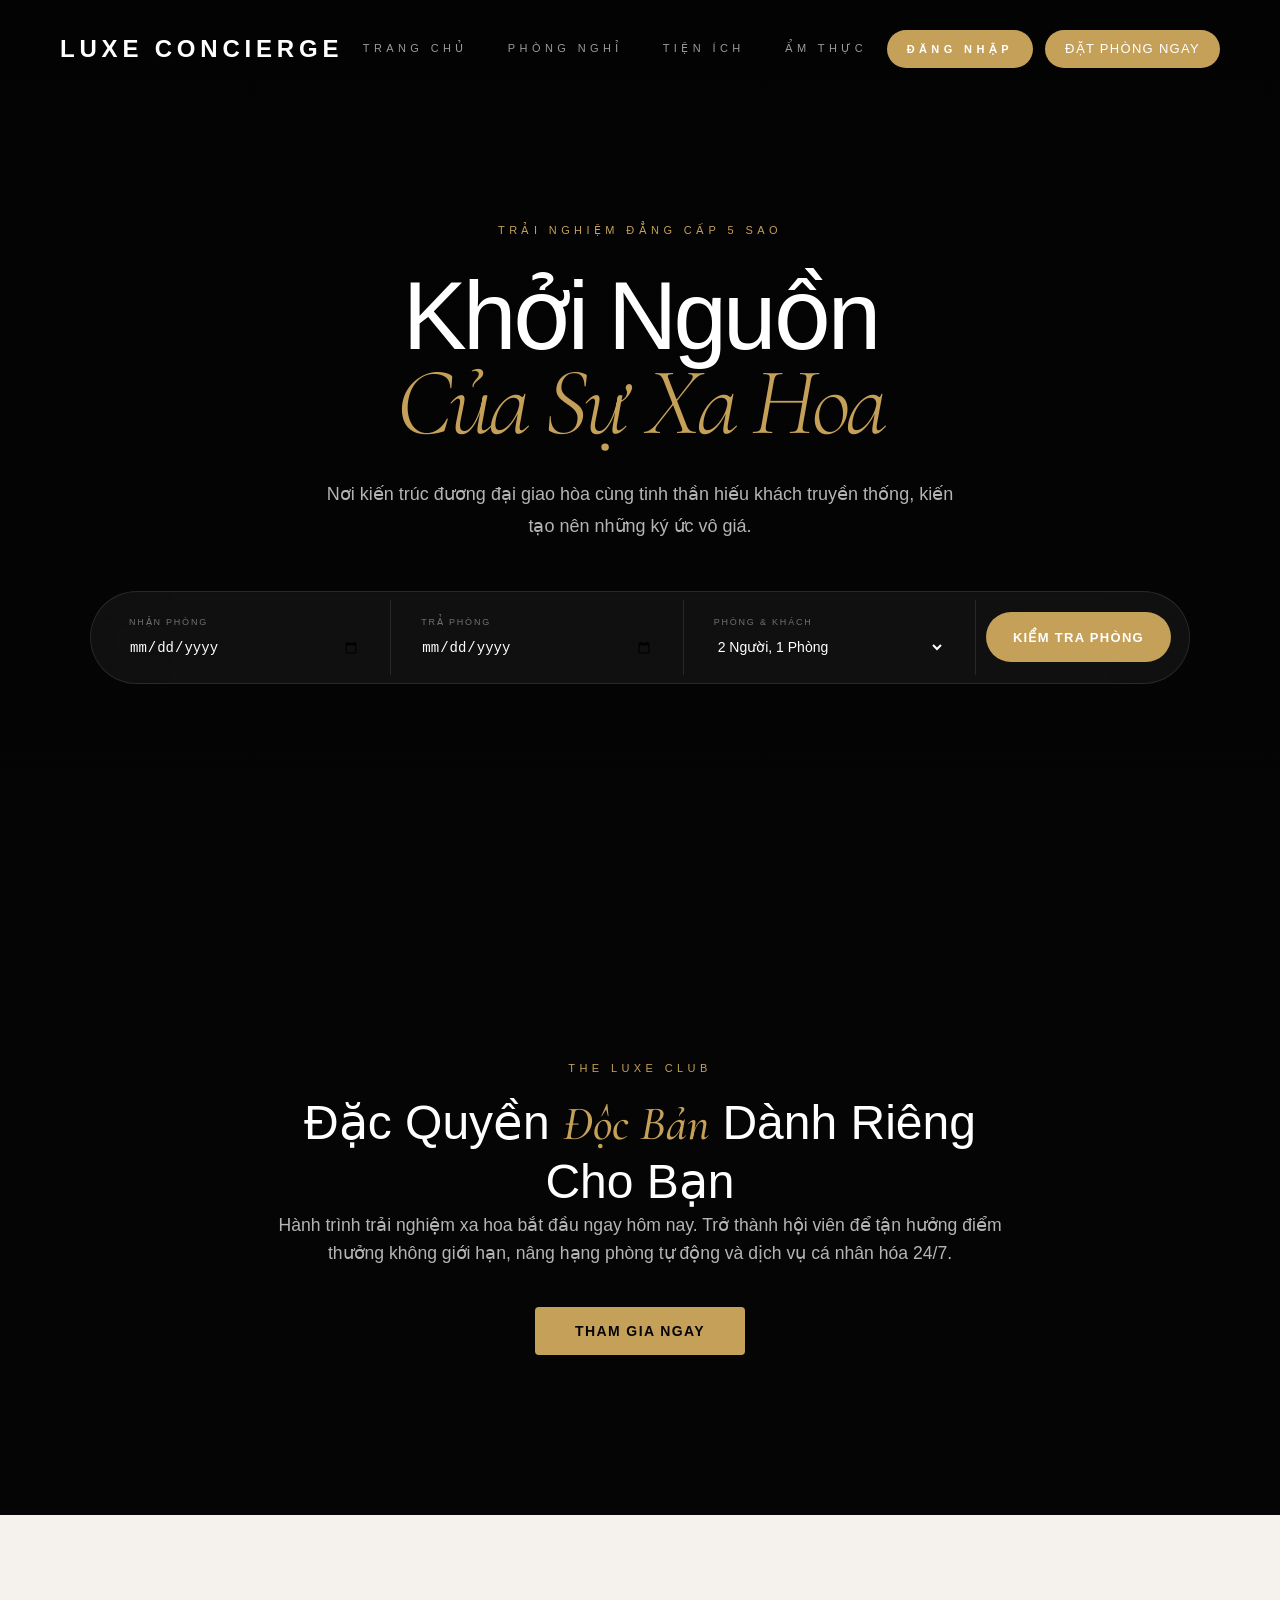
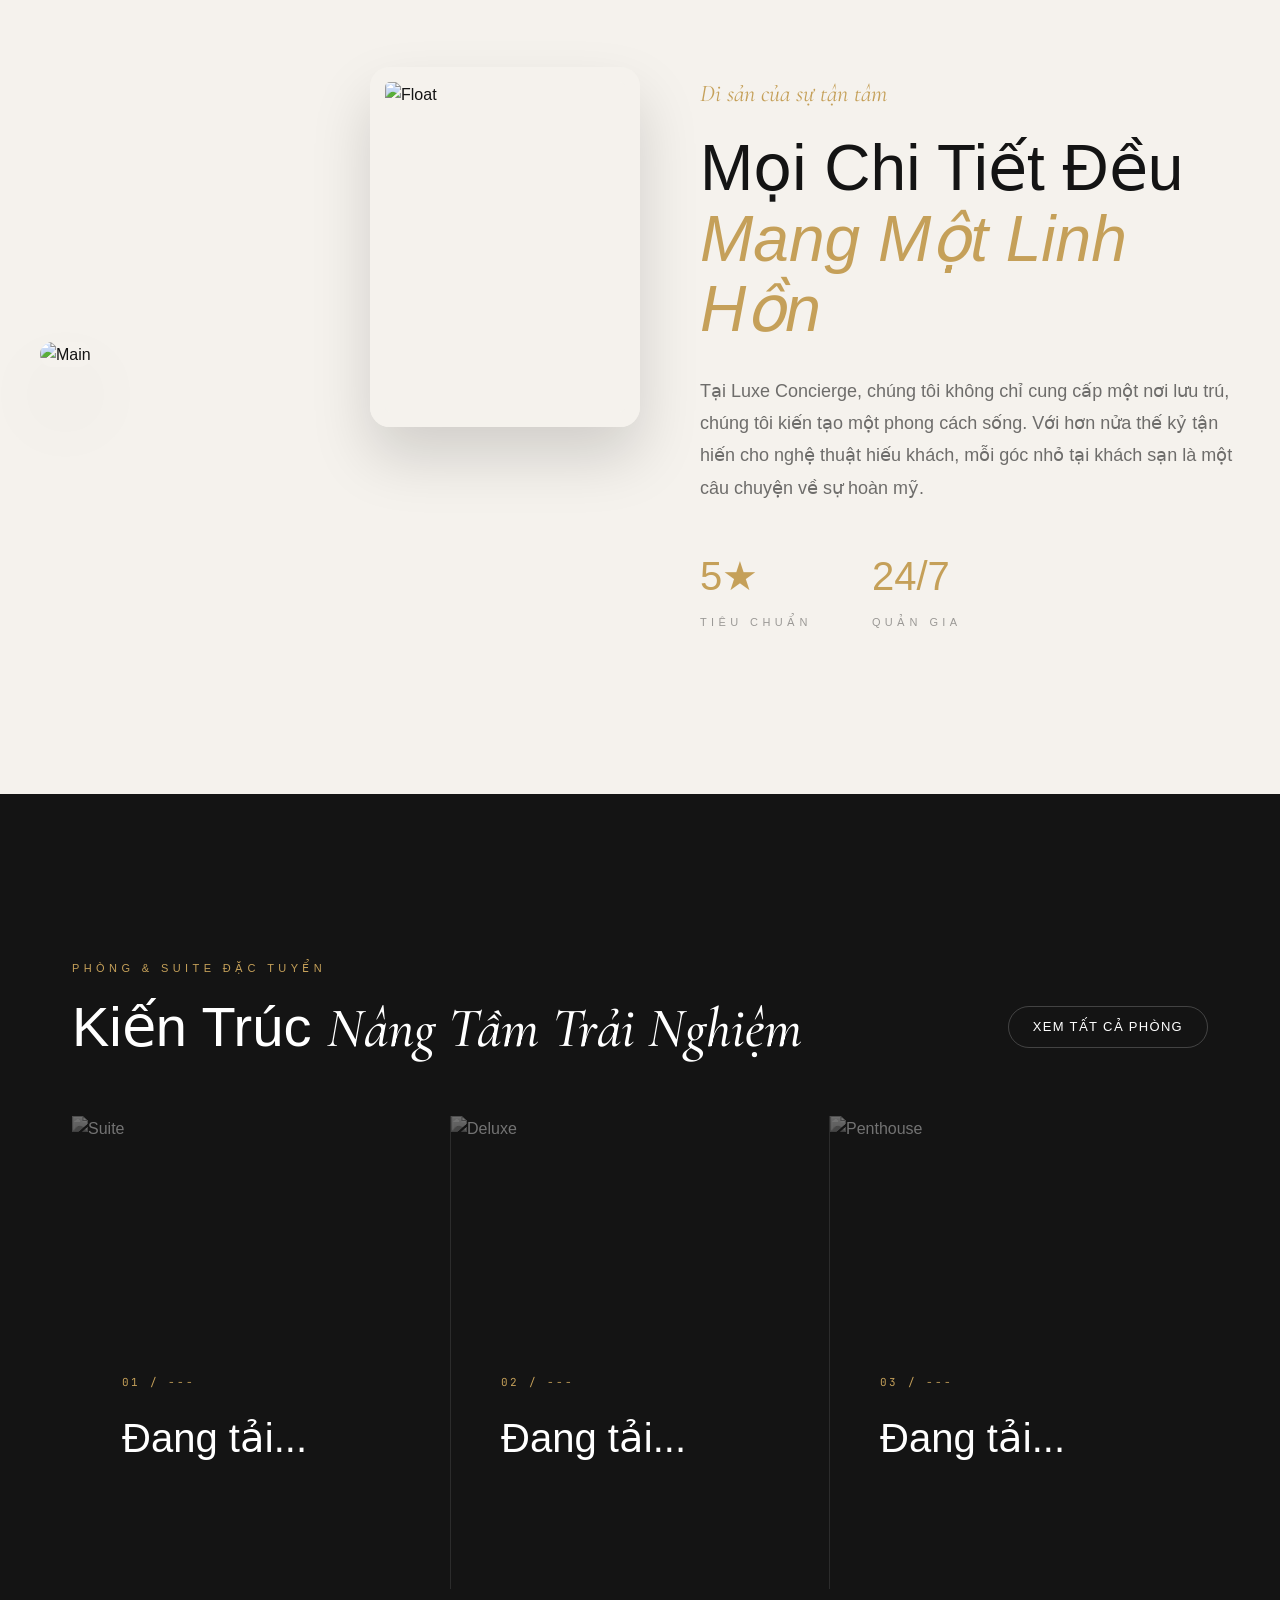
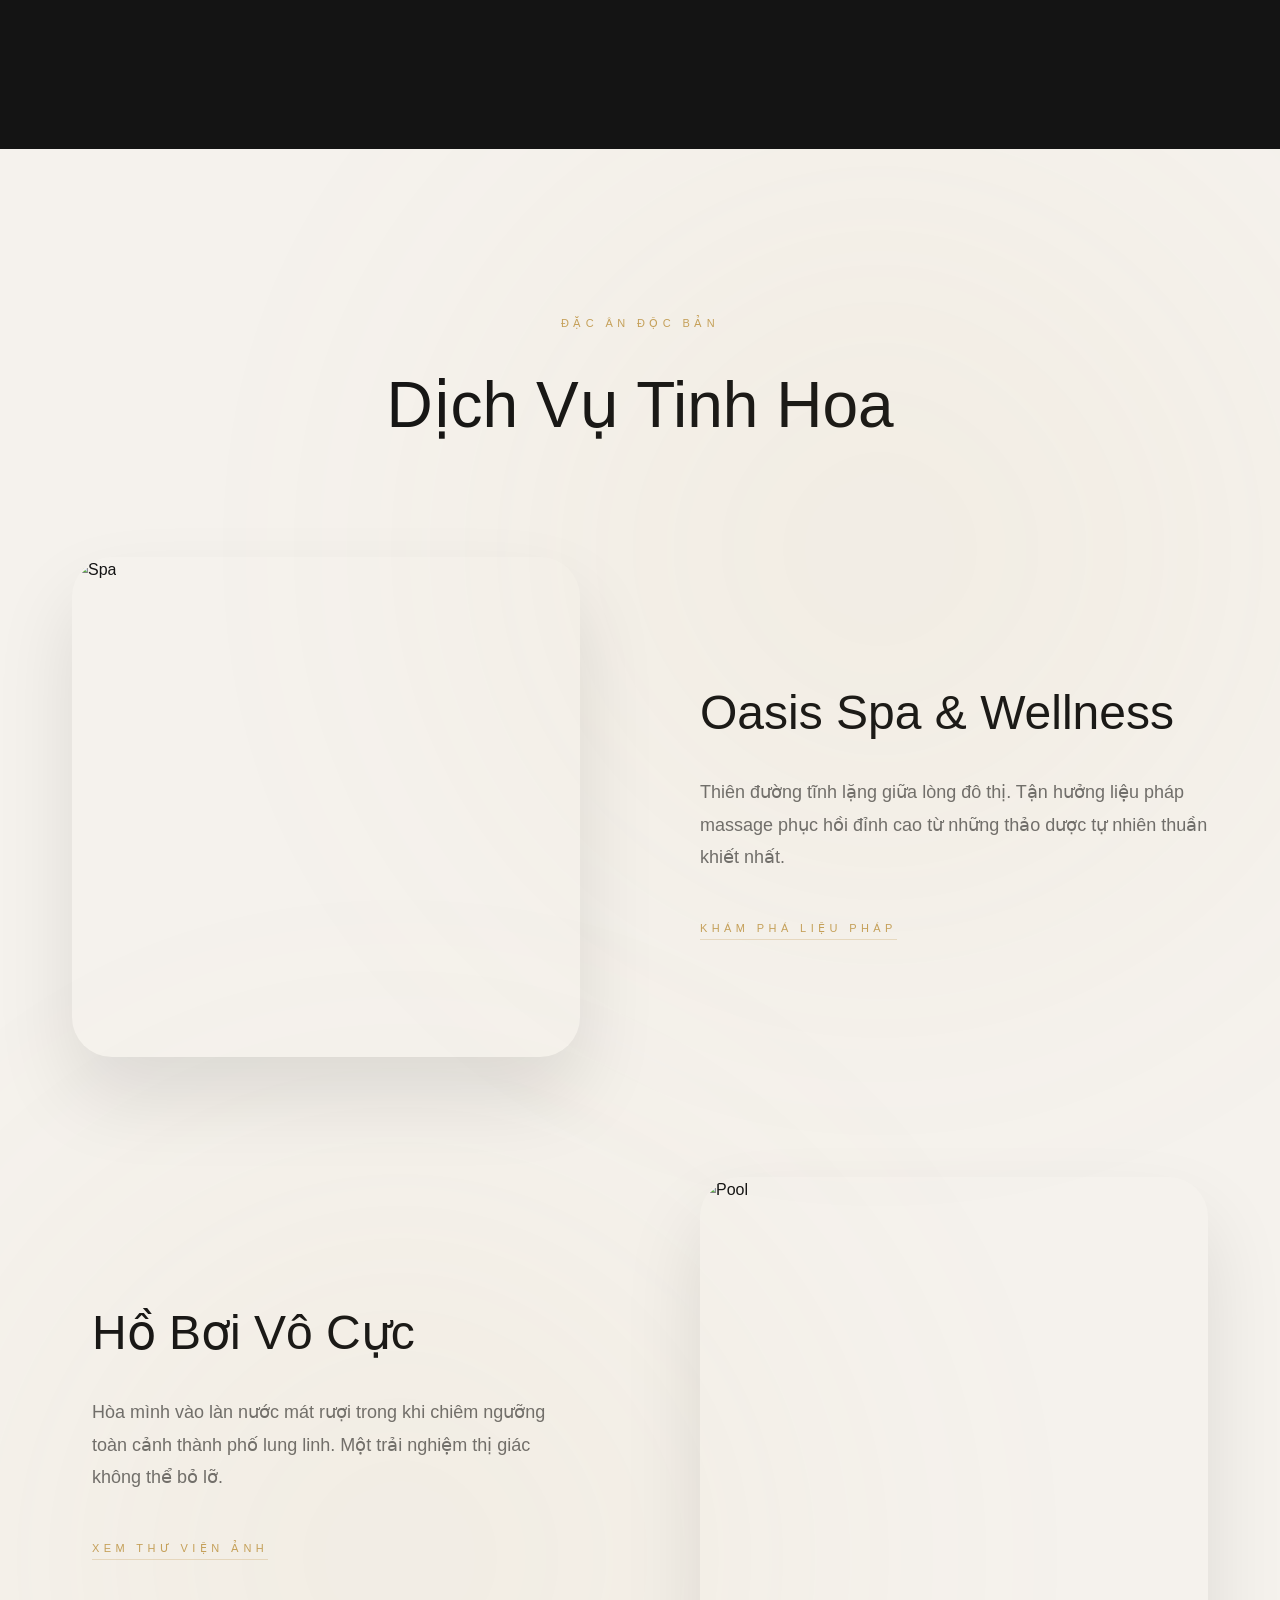
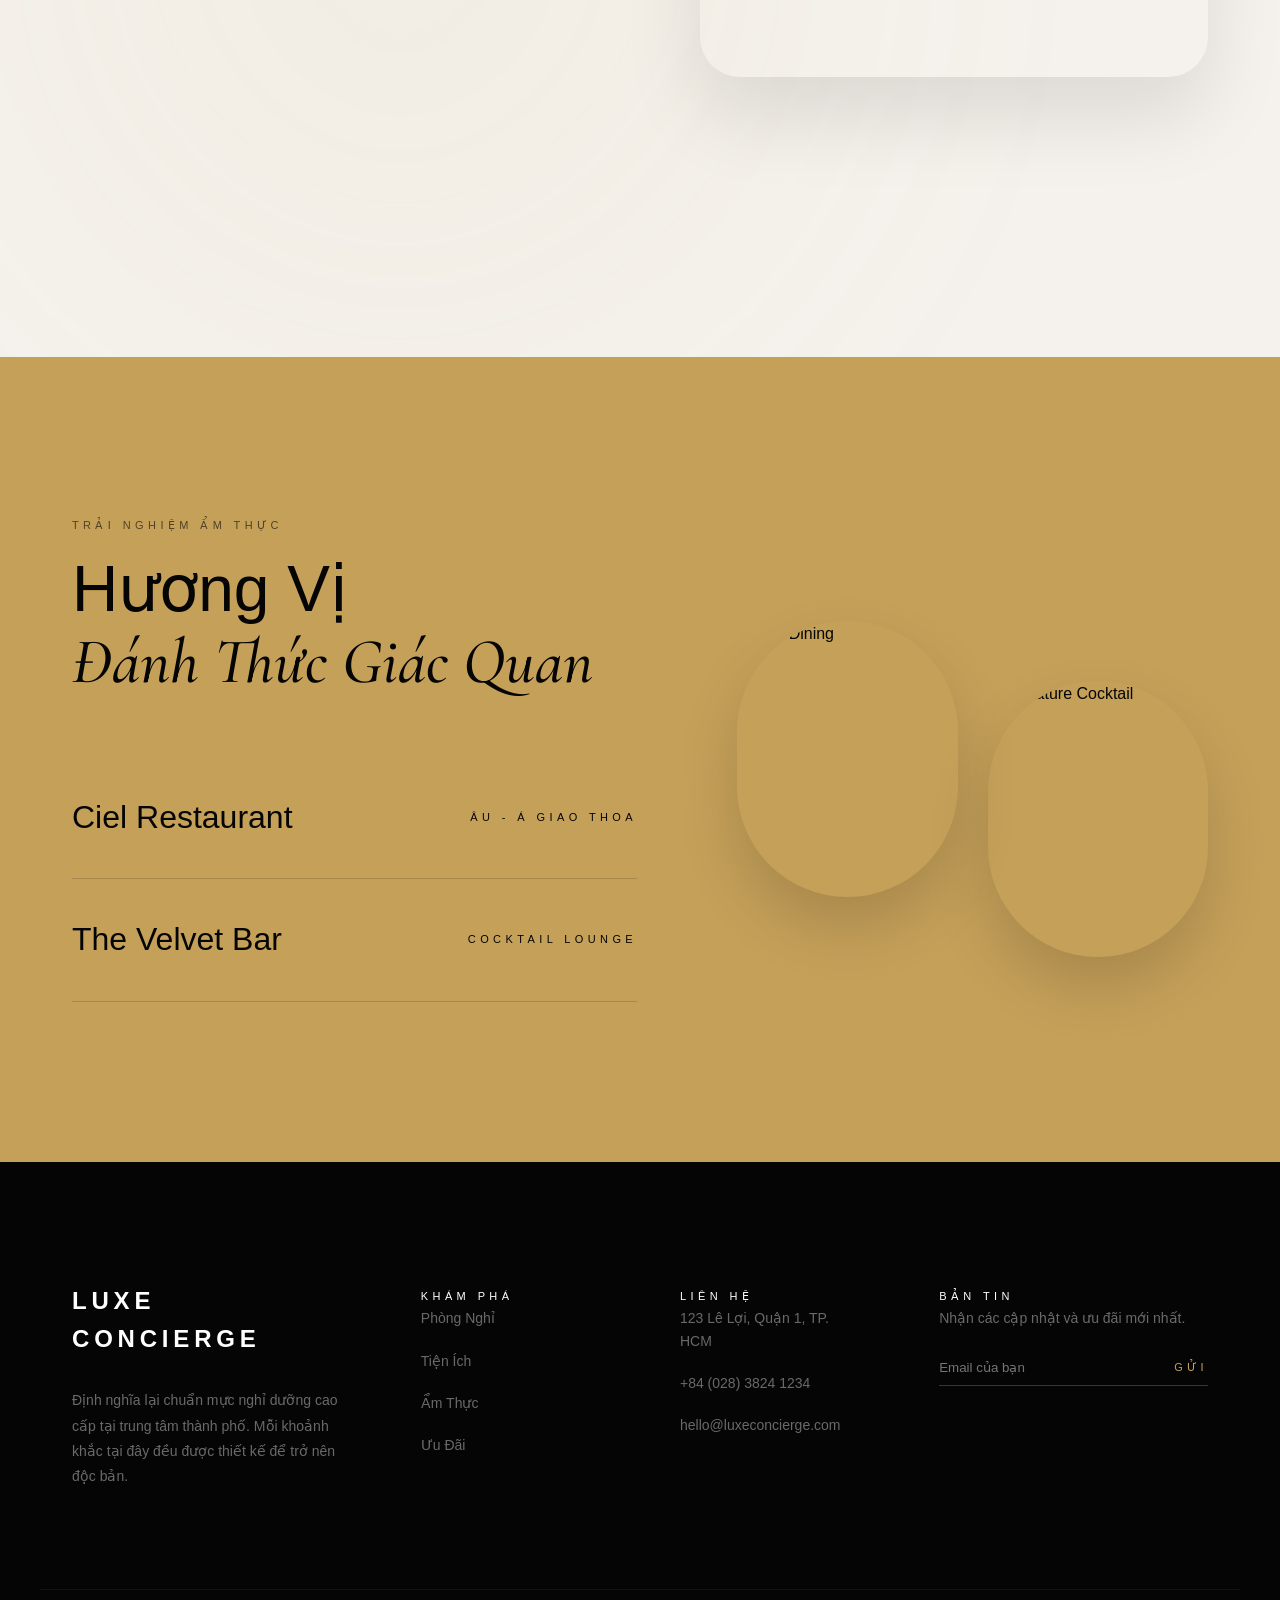
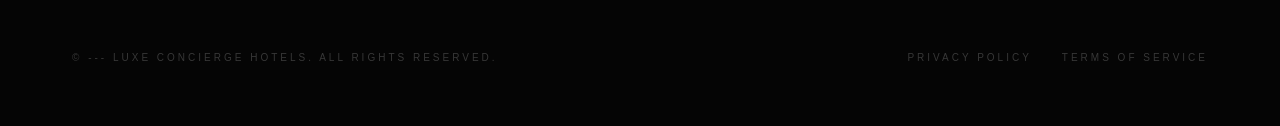
==== frontend/index.html @ 5980e00e "Up code Co-authored-by: Copilot <copilot@github.com>" ====
<!doctype html>
<html lang="vi">
  <head>
    <meta charset="utf-8" />
    <meta name="viewport" content="width=device-width, initial-scale=1.0" />
    <title>Luxe Concierge | Khởi Nguồn Của Sự Xa Hoa</title>
    <link rel="stylesheet" href="css/main.css" />
    <link rel="stylesheet" href="css/index.css" />
    
    <script src="js/core.js"></script>
  </head>
  <body>
    
    <nav class="navbar" id="navbar">
      <div class="navbar__logo">LUXE CONCIERGE</div>
      <div class="navbar__links">
        <a href="#home" class="navbar__link small-caps">Trang chủ</a>
        <a href="#rooms" class="navbar__link small-caps">Phòng Nghỉ</a>
        <a href="#amenities" class="navbar__link small-caps">Tiện Ích</a>
        <a href="#dining" class="navbar__link small-caps">Ẩm Thực</a>
      </div>
      <div
        class="navbar__actions"
        style="display: flex; gap: 12px; align-items: center"
      >
        <button
          onclick="openLoginModal()"
          class="small-caps"
          style="
            background: var(--c-gold);
            border: none;
            color: white;
            padding: 0 20px;
            height: 38px;
            border-radius: 30px;
            font-weight: 600;
            font-size: 11px;
            text-decoration: none;
            transition: background 0.3s;
            cursor: pointer;
            display: inline-flex;
            align-items: center;
            justify-content: center;
            box-sizing: border-box;
          "
        >
          ĐĂNG NHẬP
        </button>
        <a
          href="room-ai.html"
          class="nav-pill"
          style="
            background: var(--c-gold);
            border: none;
            color: white;
            padding: 0 20px;
            height: 38px;
            display: inline-flex;
            align-items: center;
            justify-content: center;
            box-sizing: border-box;
          "
          >Đặt phòng ngay</a
        >
      </div>
    </nav>

    <section id="home" class="hero">
      <div class="hero__slideshow">
        <img
          src="https://images.unsplash.com/photo-1566665797739-1674de7a421a?w=1920&q=80"
          class="hero__slide"
          style="animation-delay: 0s"
          alt="Luxe 1"
        />
        <img
          src="https://images.unsplash.com/photo-1582719478250-c89cae4dc85b?w=1920&q=80"
          class="hero__slide"
          style="animation-delay: 5s"
          alt="Luxe 2"
        />
        <img
          src="https://images.unsplash.com/photo-1542314831-068cd1dbfeeb?w=1920&q=80"
          class="hero__slide"
          style="animation-delay: 10s"
          alt="Luxe 3"
        />
      </div>
      <div class="hero__overlay"></div>

      <div class="hero__content">
        <span class="small-caps" style="color: var(--c-gold)"
          >Trải Nghiệm Đẳng Cấp 5 Sao</span
        >
        <h1 class="hero__title">
          Khởi Nguồn <br />
          <span class="serif italic gold">Của Sự Xa Hoa</span>
        </h1>
        <p class="hero__subtitle">
          Nơi kiến trúc đương đại giao hòa cùng tinh thần hiếu khách truyền
          thống, kiến tạo nên những ký ức vô giá.
        </p>

        <div class="booking-bar">
          <div class="booking-bar__item">
            <label class="booking-bar__label">Nhận phòng</label>
            <input type="date" id="indexCheckIn" />
          </div>
          <div class="booking-bar__item">
            <label class="booking-bar__label">Trả phòng</label>
            <input type="date" id="indexCheckOut" />
          </div>
          <div class="booking-bar__item">
            <label class="booking-bar__label">Phòng & Khách</label>
            <select>
              <option>2 Người, 1 Phòng</option>
              <option>1 Người, 1 Phòng</option>
              <option>Gia đình</option>
            </select>
          </div>
          <div class="booking-bar__item">
            <button
              class="btn-find"
              style="
                width: 100%;
                height: 50px;
                font-size: 13px;
                font-weight: 700;
              "
              onclick="window.location.href = 'room-ai.html'"
            >
              Kiểm tra phòng
            </button>
          </div>
        </div>
      </div>
    </section>

    <section
      class="section-padding"
      style="
        background-color: var(--c-luxury-black, #050505);
        color: white;
        text-align: center;
      "
    >
      <div class="container" style="max-width: 800px; margin: 0 auto">
        <span
          class="small-caps gold"
          style="display: block; margin-bottom: 16px"
          >The Luxe Club</span
        >
        <h2 style="font-size: 3rem; margin-top: 0; line-height: 1.2">
          Đặc Quyền <span class="serif italic gold">Độc Bản</span> Dành Riêng
          Cho Bạn
        </h2>
        <p
          style="
            color: rgba(255, 255, 255, 0.7);
            margin-bottom: 40px;
            font-size: 1.1rem;
            line-height: 1.6;
          "
        >
          Hành trình trải nghiệm xa hoa bắt đầu ngay hôm nay. Trở thành hội viên
          để tận hưởng điểm thưởng không giới hạn, nâng hạng phòng tự động và
          dịch vụ cá nhân hóa 24/7.
        </p>
        <button
          class="nav-pill"
          style="
            border: none;
            background: var(--c-gold);
            color: var(--c-luxury-black, #050505);
            padding: 16px 40px;
            font-size: 14px;
            font-weight: 700;
            border-radius: 4px;
            cursor: pointer;
            display: inline-block;
            transition: opacity 0.3s;
          "
          onclick="openRegisterModal()"
        >
          THAM GIA NGAY
        </button>
      </div>
    </section>

    <section class="section-padding container">
      <div class="story-grid">
        <div class="story__image-wrap">
          <img
            src="https://images.unsplash.com/photo-1566665797739-1674de7a421a?w=1000&q=80"
            class="story__img-main"
            alt="Main"
          />
          <img
            src="https://images.unsplash.com/photo-1551882547-ff40c0d129df?w=500&q=80"
            class="story__img-float"
            alt="Float"
          />
        </div>
        <div class="story__content">
          <span
            class="gold serif italic"
            style="font-size: 1.5rem; display: block; margin-bottom: 20px"
            >Di sản của sự tận tâm</span
          >
          <h2>
            Mọi Chi Tiết Đều <br />
            <span class="gold italic">Mang Một Linh Hồn</span>
          </h2>
          <p class="story__desc">
            Tại Luxe Concierge, chúng tôi không chỉ cung cấp một nơi lưu trú,
            chúng tôi kiến tạo một phong cách sống. Với hơn nửa thế kỷ tận hiến
            cho nghệ thuật hiếu khách, mỗi góc nhỏ tại khách sạn là một câu
            chuyện về sự hoàn mỹ.
          </p>
          <div style="display: flex; gap: 60px">
            <div class="stat">
              <span
                class="gold"
                style="
                  font-family: var(--f-display);
                  font-size: 2.5rem;
                  display: block;
                "
                >5★</span
              >
              <span class="small-caps" style="opacity: 0.4">Tiêu chuẩn</span>
            </div>
            <div class="stat">
              <span
                class="gold"
                style="
                  font-family: var(--f-display);
                  font-size: 2.5rem;
                  display: block;
                "
                >24/7</span
              >
              <span class="small-caps" style="opacity: 0.4">Quản gia</span>
            </div>
          </div>
        </div>
      </div>
    </section>

    <section id="rooms" class="section-padding rooms-section">
      <div class="container">
        <div
          style="
            display: flex;
            justify-content: space-between;
            align-items: flex-end;
          "
        >
          <div>
            <span class="small-caps gold">Phòng & Suite Đặc Tuyển</span>
            <h2
              style="
                font-size: 3.5rem;
                margin-top: 20px;
                margin-bottom: 0;
                line-height: 1;
              "
            >
              Kiến Trúc <span class="serif italic">Nâng Tầm Trải Nghiệm</span>
            </h2>
          </div>
          <a
            href="room-ai.html"
            class="nav-pill"
            style="
              border-color: rgba(255, 255, 255, 0.2);
              color: white;
              margin-bottom: 8px;
            "
            >Xem tất cả phòng</a
          >
        </div>

        <div class="rooms-grid">
          <div
            class="room-card"
            onclick="window.location.href = 'room-detail.html'"
          >
            <img
              src="https://images.unsplash.com/photo-1618773928121-c32242e63f39?w=800&q=80"
              class="room-card__bg"
              alt="Suite"
            />
            <div class="room-card__content">
              <span class="room-card__index" id="roomCard1Type">01 / ---</span>
              <h3 class="room-card__title" id="roomCard1Name">Đang tải...</h3>
              <div class="room-card__footer" style="justify-content: flex-end">
                <span style="font-family: var(--f-mono); font-size: 14px" id="roomCard1Price">---</span
                >
              </div>
            </div>
          </div>

          <div
            class="room-card"
            onclick="window.location.href = 'room-detail.html'"
          >
            <img
              src="https://images.unsplash.com/photo-1582719478250-c89cae4dc85b?w=800&q=80"
              class="room-card__bg"
              alt="Deluxe"
            />
            <div class="room-card__content">
              <span class="room-card__index" id="roomCard2Type">02 / ---</span>
              <h3 class="room-card__title" style="white-space: nowrap" id="roomCard2Name">Đang tải...</h3>
              <div class="room-card__footer" style="justify-content: flex-end">
                <span style="font-family: var(--f-mono); font-size: 14px" id="roomCard2Price">---</span
                >
              </div>
            </div>
          </div>

          <div
            class="room-card"
            onclick="window.location.href = 'room-detail.html'"
          >
            <img
              src="https://images.unsplash.com/photo-1584132967334-10e028bd69f7?w=800&q=80"
              class="room-card__bg"
              alt="Penthouse"
            />
            <div class="room-card__content">
              <span class="room-card__index" id="roomCard3Type">03 / ---</span>
              <h3 class="room-card__title" id="roomCard3Name">Đang tải...</h3>
              <div class="room-card__footer" style="justify-content: flex-end">
                <span style="font-family: var(--f-mono); font-size: 14px" id="roomCard3Price">---</span
                >
              </div>
            </div>
          </div>
        </div>
      </div>
    </section>

    <section id="amenities" class="section-padding amenities-section">
      <div class="atmosphere-glow" style="top: 0; right: 0"></div>
      <div class="atmosphere-glow" style="bottom: 0; left: 0"></div>

      <div class="container">
        <div style="text-align: center; margin-bottom: 100px">
          <span class="small-caps gold">Đặc ân độc bản</span>
          <h2 style="font-size: 4rem; margin-top: 20px">Dịch Vụ Tinh Hoa</h2>
        </div>

        <div class="amenity-row">
          <div class="amenity__img-wrap">
            <img
              src="https://images.unsplash.com/photo-1544161515-4ab6ce6db874?q=80&w=2070"
              class="amenity__img"
              alt="Spa"
            />
          </div>
          <div>
            <h3 style="font-size: 3rem; margin-bottom: 25px">
              Oasis Spa & Wellness
            </h3>
            <p class="story__desc">
              Thiên đường tĩnh lặng giữa lòng đô thị. Tận hưởng liệu pháp
              massage phục hồi đỉnh cao từ những thảo dược tự nhiên thuần khiết
              nhất.
            </p>
            <a
              href="#"
              class="small-caps gold"
              style="
                text-decoration: none;
                border-bottom: 1px solid rgba(197, 160, 89, 0.3);
                padding-bottom: 5px;
              "
              >Khám phá liệu pháp</a
            >
          </div>
        </div>

        <div class="amenity-row" style="direction: rtl">
          <div class="amenity__img-wrap" style="direction: ltr">
            <img
              src="https://images.unsplash.com/photo-1576013551627-0cc20b96c2a7?q=80&w=2070"
              class="amenity__img"
              alt="Pool"
            />
          </div>
          <div style="direction: ltr; padding-left: 20px">
            <h3 style="font-size: 3rem; margin-bottom: 25px">Hồ Bơi Vô Cực</h3>
            <p class="story__desc">
              Hòa mình vào làn nước mát rượi trong khi chiêm ngưỡng toàn cảnh
              thành phố lung linh. Một trải nghiệm thị giác không thể bỏ lỡ.
            </p>
            <a
              href="#"
              class="small-caps gold"
              style="
                text-decoration: none;
                border-bottom: 1px solid rgba(197, 160, 89, 0.3);
                padding-bottom: 5px;
              "
              >Xem thư viện ảnh</a
            >
          </div>
        </div>
      </div>
    </section>

    <section id="dining" class="section-padding dining-section">
      <div class="container dining-grid">
        <div>
          <span
            class="small-caps"
            style="opacity: 0.6; display: block; margin-bottom: 20px"
            >Trải Nghiệm Ẩm Thực</span
          >
          <h2 style="font-size: 4rem; line-height: 1.1">
            Hương Vị <br />
            <span class="serif italic">Đánh Thức Giác Quan</span>
          </h2>
          <div style="margin-top: 60px">
            <div class="dining__list-item">
              <h4>Ciel Restaurant</h4>
              <span class="small-caps">Âu - Á Giao Thoa</span>
            </div>
            <div class="dining__list-item">
              <h4>The Velvet Bar</h4>
              <span class="small-caps">Cocktail Lounge</span>
            </div>
          </div>
        </div>
        <div class="dining__images">
          <img
            src="https://images.unsplash.com/photo-1514362545857-3bc16c4c7d1b?w=800&q=80"
            class="dining__img"
            alt="Fine Dining"
          />
          <img
            src="https://images.unsplash.com/photo-1550966842-30cae0108ecf?w=800&q=80"
            class="dining__img"
            alt="Signature Cocktail"
          />
        </div>
      </div>
    </section>

    <footer class="footer">
      <div class="container footer-grid">
        <div>
          <div class="navbar__logo logo" style="margin-bottom: 30px">
            LUXE CONCIERGE
          </div>
          <p style="opacity: 0.4; font-size: 14px; line-height: 1.8">
            Định nghĩa lại chuẩn mực nghỉ dưỡng cao cấp tại trung tâm thành phố.
            Mỗi khoảnh khắc tại đây đều được thiết kế để trở nên độc bản.
          </p>
        </div>
        <div>
          <span class="small-caps footer__heading">Khám phá</span>
          <a href="#" class="footer__link">Phòng Nghỉ</a>
          <a href="#" class="footer__link">Tiện Ích</a>
          <a href="#" class="footer__link">Ẩm Thực</a>
          <a href="dashboard.html" class="footer__link">Ưu Đãi</a>
        </div>
        <div>
          <span class="small-caps footer__heading">Liên hệ</span>
          <p class="footer__link" data-config="address">
            123 Lê Lợi, Quận 1, TP. HCM
          </p>
          <p class="footer__link" data-config="phone">+84 (028) 3824 1234</p>
          <p class="footer__link" data-config="email">
            hello@luxeconcierge.com
          </p>
        </div>
        <div>
          <span class="small-caps footer__heading">Bản tin</span>
          <p style="opacity: 0.4; font-size: 14px; margin-bottom: 20px">
            Nhận các cập nhật và ưu đãi mới nhất.
          </p>
          <div
            style="
              border-bottom: 1px solid rgba(255, 255, 255, 0.2);
              padding: 10px 0;
              display: flex;
              justify-content: space-between;
            "
          >
            <input
              type="email"
              placeholder="Email của bạn"
              style="
                background: transparent;
                border: none;
                color: white;
                outline: none;
                flex: 1;
              "
            />
            <button
              class="small-caps gold"
              style="background: transparent; border: none; cursor: pointer"
            >
              Gửi
            </button>
          </div>
        </div>
      </div>
      <div class="container footer__bottom">
        <span>&copy; <span id="copyrightYear">---</span> Luxe Concierge Hotels. All rights reserved.</span>
        <div style="display: flex; gap: 30px">
          <a href="#" style="color: inherit; text-decoration: none"
            >Privacy Policy</a
          >
          <a href="#" style="color: inherit; text-decoration: none"
            >Terms of Service</a
          >
        </div>
      </div>
    </footer>

    <div
      id="registerModal"
      style="
        position: fixed;
        top: 0;
        left: 0;
        width: 100%;
        height: 100%;
        background: rgba(0, 0, 0, 0.8);
        backdrop-filter: blur(5px);
        display: none;
        align-items: center;
        justify-content: center;
        z-index: 9999;
      "
    >
      <div
        style="
          background: var(--c-light, #fafafa);
          width: 100%;
          max-width: 450px;
          padding: 40px;
          border-radius: 8px;
          position: relative;
          color: #1a1a1a;
        "
      >
        <button
          onclick="closeRegisterModal()"
          style="
            position: absolute;
            top: 20px;
            right: 20px;
            background: none;
            border: none;
            font-size: 24px;
            cursor: pointer;
            color: #666;
          "
        >
          &times;
        </button>

        <div style="text-align: center; margin-bottom: 30px">
          <h3 class="serif italic gold" style="font-size: 2rem; margin: 0">
            Luxe Concierge
          </h3>
          <p style="color: #666; margin-top: 5px; font-size: 14px">
            Đăng ký để tận hưởng đặc quyền
          </p>
        </div>

        <form onsubmit="handleRegister(event)">
          <div style="margin-bottom: 16px; text-align: left">
            <label
              style="
                display: block;
                font-size: 13px;
                font-weight: 600;
                color: #666;
                margin-bottom: 8px;
              "
              >Họ và tên</label
            >
            <input
              type="text"
              id="regName"
              placeholder="Nguyễn Văn A"
              required
              style="
                width: 100%;
                padding: 12px 16px;
                border: 1px solid #ddd;
                border-radius: 4px;
                box-sizing: border-box;
                font-family: &quot;Inter&quot;, sans-serif;
              "
            />
          </div>
          <div style="margin-bottom: 16px; text-align: left">
            <label
              style="
                display: block;
                font-size: 13px;
                font-weight: 600;
                color: #666;
                margin-bottom: 8px;
              "
              >Địa chỉ Email</label
            >
            <input
              type="email"
              id="regEmail"
              placeholder="email@example.com"
              required
              style="
                width: 100%;
                padding: 12px 16px;
                border: 1px solid #ddd;
                border-radius: 4px;
                box-sizing: border-box;
                font-family: &quot;Inter&quot;, sans-serif;
              "
            />
          </div>
          <div style="margin-bottom: 16px; text-align: left">
            <label
              style="
                display: block;
                font-size: 13px;
                font-weight: 600;
                color: #666;
                margin-bottom: 8px;
              "
              >Số điện thoại</label
            >
            <input
              type="tel"
              id="regPhone"
              placeholder="0912345678"
              required
              style="
                width: 100%;
                padding: 12px 16px;
                border: 1px solid #ddd;
                border-radius: 4px;
                box-sizing: border-box;
                font-family: &quot;Inter&quot;, sans-serif;
              "
            />
          </div>
          <div style="margin-bottom: 24px; text-align: left">
            <label
              style="
                display: block;
                font-size: 13px;
                font-weight: 600;
                color: #666;
                margin-bottom: 8px;
              "
              >Mật khẩu</label
            >
            <div style="position: relative">
              <input
                type="password"
                id="regPassword"
                placeholder="••••••••"
                required
                style="
                  width: 100%;
                  padding: 12px 16px;
                  border: 1px solid #ddd;
                  border-radius: 4px;
                  box-sizing: border-box;
                  font-family: &quot;Inter&quot;, sans-serif;
                "
              />
              <button
                type="button"
                onclick="togglePassword('regPassword')"
                style="
                  position: absolute;
                  right: 12px;
                  top: 12px;
                  background: none;
                  border: none;
                  cursor: pointer;
                  color: #999;
                  padding: 0;
                "
              >
                <svg
                  width="20"
                  height="20"
                  viewBox="0 0 24 24"
                  fill="none"
                  stroke="currentColor"
                  stroke-width="2"
                  stroke-linecap="round"
                  stroke-linejoin="round"
                >
                  <path d="M1 12s4-8 11-8 11 8 11 8-4 8-11 8-11-8-11-8z"></path>
                  <circle cx="12" cy="12" r="3"></circle>
                </svg>
              </button>
            </div>
          </div>
          <button
            type="submit"
            id="btnRegSubmit"
            style="
              width: 100%;
              background: var(--c-luxury-black, #050505);
              color: var(--c-gold, #c5a059);
              padding: 14px;
              border: none;
              border-radius: 4px;
              font-weight: 600;
              font-size: 14px;
              cursor: pointer;
              text-transform: uppercase;
              letter-spacing: 1px;
              transition: opacity 0.2s;
            "
          >
            Đăng ký
          </button>
          <div
            id="regErrorMsg"
            style="
              color: #ef4444;
              font-size: 13px;
              margin-top: 12px;
              text-align: center;
              display: none;
            "
          >
            Email hoặc mật khẩu không chính xác.
          </div>
          <div
            style="
              text-align: center;
              margin-top: 16px;
              font-size: 13px;
              color: #666;
            "
          >
            Đã có tài khoản?
            <a
              href="javascript:void(0)"
              onclick="switchToLogin()"
              style="
                color: var(--c-gold, #c5a059);
                font-weight: 600;
                text-decoration: none;
              "
              >Đăng nhập</a
            >
          </div>
        </form>
      </div>
    </div>

    <div
      id="loginModal"
      style="
        position: fixed;
        top: 0;
        left: 0;
        width: 100%;
        height: 100%;
        background: rgba(0, 0, 0, 0.8);
        backdrop-filter: blur(5px);
        display: none;
        align-items: center;
        justify-content: center;
        z-index: 9999;
      "
    >
      <div
        style="
          background: var(--c-light, #fafafa);
          width: 100%;
          max-width: 450px;
          padding: 40px;
          border-radius: 8px;
          position: relative;
          color: #1a1a1a;
        "
      >
        <button
          onclick="closeLoginModal()"
          style="
            position: absolute;
            top: 20px;
            right: 20px;
            background: none;
            border: none;
            font-size: 24px;
            cursor: pointer;
            color: #666;
          "
        >
          &times;
        </button>

        <div style="text-align: center; margin-bottom: 30px">
          <h3 class="serif italic gold" style="font-size: 2rem; margin: 0">
            Luxe Concierge
          </h3>
          <p style="color: #666; margin-top: 5px; font-size: 14px">
            Đăng nhập không gian làm việc
          </p>
        </div>

        <form onsubmit="handleLogin(event)">
          <div style="margin-bottom: 16px; text-align: left">
            <label
              style="
                display: block;
                font-size: 13px;
                font-weight: 600;
                color: #666;
                margin-bottom: 8px;
              "
              >Email đăng nhập</label
            >
            <input
              type="email"
              id="loginEmail"
              placeholder="Nhập email"
              required
              value=""
              style="
                width: 100%;
                padding: 12px 16px;
                border: 1px solid #ddd;
                border-radius: 4px;
                box-sizing: border-box;
                font-family: &quot;Inter&quot;, sans-serif;
              "
            />
          </div>
          <div style="margin-bottom: 24px; text-align: left">
            <label
              style="
                display: block;
                font-size: 13px;
                font-weight: 600;
                color: #666;
                margin-bottom: 8px;
              "
              >Mật khẩu</label
            >
            <div style="position: relative">
              <input
                type="password"
                id="loginPassword"
                placeholder="••••••••"
                required
                value=""
                style="
                  width: 100%;
                  padding: 12px 16px;
                  border: 1px solid #ddd;
                  border-radius: 4px;
                  box-sizing: border-box;
                  font-family: &quot;Inter&quot;, sans-serif;
                "
              />
              <button
                type="button"
                onclick="togglePassword('loginPassword')"
                style="
                  position: absolute;
                  right: 12px;
                  top: 12px;
                  background: none;
                  border: none;
                  cursor: pointer;
                  color: #999;
                  padding: 0;
                "
              >
                <svg
                  width="20"
                  height="20"
                  viewBox="0 0 24 24"
                  fill="none"
                  stroke="currentColor"
                  stroke-width="2"
                  stroke-linecap="round"
                  stroke-linejoin="round"
                >
                  <path d="M1 12s4-8 11-8 11 8 11 8-4 8-11 8-11-8-11-8z"></path>
                  <circle cx="12" cy="12" r="3"></circle>
                </svg>
              </button>
            </div>
          </div>
          <button
            type="submit"
            id="btnLoginSubmit"
            style="
              width: 100%;
              background: var(--c-luxury-black, #050505);
              color: var(--c-gold, #c5a059);
              padding: 14px;
              border: none;
              border-radius: 4px;
              font-weight: 600;
              font-size: 14px;
              cursor: pointer;
              text-transform: uppercase;
              letter-spacing: 1px;
              transition: opacity 0.2s;
            "
          >
            Đăng nhập
          </button>
          <div
            id="loginErrorMsg"
            style="
              color: #ef4444;
              font-size: 13px;
              margin-top: 12px;
              text-align: center;
              display: none;
            "
          >
            Email hoặc mật khẩu không chính xác.
          </div>
          <div
            style="
              text-align: center;
              margin-top: 16px;
              font-size: 13px;
              color: #666;
            "
          >
            Chưa là hội viên?
            <a
              href="javascript:void(0)"
              onclick="switchToRegister()"
              style="
                color: var(--c-gold, #c5a059);
                font-weight: 600;
                text-decoration: none;
              "
              >Đăng ký</a
            >
          </div>
        </form>
      </div>
    </div>
    <script>
      function togglePassword(inputId) {
        const input = document.getElementById(inputId);
        if (input.type === "password") {
          input.type = "text";
        } else {
          input.type = "password";
        }
      }

      function switchToLogin() {
        closeRegisterModal();
        openLoginModal();
      }

      function switchToRegister() {
        closeLoginModal();
        openRegisterModal();
      }

      function openRegisterModal() {
        document.getElementById("registerModal").style.display = "flex";
      }
      function closeRegisterModal() {
        document.getElementById("registerModal").style.display = "none";
      }
      async function handleRegister(e) {
        e.preventDefault();
        const name = document.getElementById("regName").value;
        const email = document.getElementById("regEmail").value;
        const phone = document.getElementById("regPhone").value;
        const pass = document.getElementById("regPassword").value;

        const errorMsg = document.getElementById("regErrorMsg");
        const btn = document.getElementById("btnRegSubmit");

        btn.innerText = "Đang đăng ký...";
        btn.style.opacity = "0.7";

        try {
          const response = await fetch(
            "https://localhost:7082/api/Auth/register",
            {
              method: "POST",
              headers: {
                "Content-Type": "application/json",
              },
              body: JSON.stringify({
                fullName: name,
                email: email,
                phone: phone,
                password: pass,
              }),
            },
          );
          const data = await response.json();
          if (!response.ok) {
            throw new Error(data.message || "Đăng ký thất bại. Vui lòng thử lại.");
          }
      
          if (window.AppCore && typeof window.AppCore.toast === "function") {
            window.AppCore.toast("Đăng ký thành công! Vui lòng đăng nhập để tiếp tục.");
          }

          setTimeout(() => {
            closeRegisterModal();
            openLoginModal();
          }, 700);

        } catch (error) {
          errorMsg.innerText = error.message;
          errorMsg.style.display = "block";
        } finally {
          btn.innerText = "Đăng ký";
          btn.style.opacity = "1";
        }
      }

      function openLoginModal() {
        document.getElementById("loginModal").style.display = "flex";
        document.getElementById("loginErrorMsg").style.display = "none";
      }
      function closeLoginModal() {
        document.getElementById("loginModal").style.display = "none";
      }

      async function handleLogin(e) {
        e.preventDefault();

        const email = document.getElementById("loginEmail").value;
        const pass = document.getElementById("loginPassword").value;
        const errorMsg = document.getElementById("loginErrorMsg");
        const btn = document.getElementById("btnLoginSubmit");

        errorMsg.style.display = "none";
        btn.innerText = "Đang đăng nhập...";
        btn.style.opacity = "0.7";
        btn.disabled = true;

        try {
          const response = await fetch(
            "https://localhost:7082/api/Auth/login",
            {
              method: "POST",
              headers: {
                "Content-Type": "application/json",
              },
              body: JSON.stringify({
                email: email,
                password: pass,
              }),
            },
          );

          const data = await response.json();

          if (!response.ok) {
            throw new Error(data.message || "Đăng nhập thất bại. Vui lòng kiểm tra lại thông tin.");
          }
          if (window.AppCore && typeof window.AppCore.toast === "function") {
            window.AppCore.toast("Đăng nhập thành công!");
          }

          localStorage.setItem("token", data.token);
          localStorage.setItem("userEmail", email);
          window.location.replace("dashboard.html");
        } catch (error) {
          errorMsg.innerText = error.message;
          errorMsg.style.display = "block";
        } finally {
          btn.innerText = "Đăng nhập";
          btn.style.opacity = "1";
          btn.disabled = false;
        }
      }

      window.addEventListener("scroll", () => {
        const nav = document.getElementById("navbar");
        if (window.scrollY > 50) {
          nav.classList.add("scrolled");
        } else {
          nav.classList.remove("scrolled");
        }
      });
    </script>
  </body>
</html>
---- frontend/css/main.css ----
/* Luxe Concierge - Luxury Vanilla CSS Theme (Final Clean Version) */
@import url('https://fonts.googleapis.com/css2?family=Montserrat:wght@300;400;500;600;700&family=Cormorant+Garamond:ital,wght@0,300;0,400;0,500;0,600;0,700;1,400&family=Playfair+Display:ital,wght@0,400;0,500;0,600;0,700;1,400&family=JetBrains+Mono:wght@400;500&display=swap');
@import url('https://fonts.googleapis.com/css2?family=Material+Symbols+Outlined:opsz,wght,FILL,GRAD@20..48,100..700,0..1,-50..200');

:root {
    --f-sans: "SF Pro Text", "SF Pro Icons", "Helvetica Neue", Helvetica, Arial, sans-serif;
    --f-display: "SF Pro Display", "SF Pro Icons", "Helvetica Neue", Helvetica, Arial, sans-serif;
    --f-serif: 'Cormorant Garamond', serif;
    --f-mono: 'JetBrains Mono', monospace;
    
    --c-gold: #C5A059;
    --c-gold-light: #EFD9B9;
    --c-gold-dark: #8B6B2F;
    --c-blue: #0075de;
    --c-blue-light: #4da6ff;
    --c-blue-dark: #0056b3;
    --c-luxury-black: #050505;
    --c-luxury-ink: #141414;
    --c-luxury-paper: #f5f2ed;
    
    --transition: all 0.5s cubic-bezier(0.4, 0, 0.2, 1);
}

* {
    margin: 0;
    padding: 0;
    box-sizing: border-box;
}

html {
    scroll-behavior: smooth;
}

body {
    font-family: var(--f-sans);
    font-size: 16px; /* Default within 19px limit */
    background-color: var(--c-luxury-paper);
    color: var(--c-luxury-ink);
    line-height: 1.6;
    overflow-x: hidden;
}

h1, h2, h3, h4 {
    font-family: var(--f-display);
    font-weight: 500;
}

.serif { font-family: var(--f-serif); }
.italic { font-style: italic; }
.gold { color: var(--c-gold); }

/* ======== COMPONENTS ======== */

.small-caps {
    font-size: 11px;
    text-transform: uppercase;
    letter-spacing: 0.4em;
    font-weight: 500;
}

.nav-pill {
    border: 1px solid rgba(0, 0, 0, 0.1);
    border-radius: 100px;
    padding: 10px 24px;
    font-size: 13px;
    text-transform: uppercase;
    letter-spacing: 0.1em;
    background: transparent;
    color: var(--c-luxury-ink);
    cursor: pointer;
    transition: var(--transition);
    text-decoration: none;
    display: inline-block;
}

.glass-surface {
    background: rgba(255, 255, 255, 0.05);
    backdrop-filter: blur(30px);
    border: 1px solid rgba(255, 255, 255, 0.1);
}

/* ======== LAYOUT ======== */

.container {
    max-width: 1200px;
    margin: 0 auto;
    padding: 0 2rem;
}

.section-padding {
    padding: 10rem 0;
}

/* ======== NAVBAR ======== */

.navbar {
    position: fixed;
    top: 0;
    left: 0;
    width: 100%;
    z-index: 1000;
    padding: 30px 60px;
    display: flex;
    justify-content: space-between;
    align-items: center;
    transition: var(--transition);
}

.navbar.scrolled {
    padding: 15px 60px;
    background: rgba(5, 5, 5, 0.95);
    backdrop-filter: blur(20px);
}

.navbar__logo {
    font-family: var(--f-display);
    font-weight: 700;
    letter-spacing: 0.2em;
    font-size: 1.5rem;
    color: white; /* Always white over hero or dark scroll */
}

.navbar__links {
    display: flex;
    gap: 40px;
}

.navbar__link {
    color: white;
    text-decoration: none;
    opacity: 0.6;
    transition: var(--transition);
}

.navbar__link:hover,
.navbar__link:focus {
    opacity: 1;
    color: var(--c-gold);
    text-decoration: none;
    outline: none;
}

.navbar__link.active {
    opacity: 1;
    color: var(--c-gold);
    text-decoration: none;
    outline: none;
}

.navbar.scrolled .nav-pill {
    color: white;
    border-color: rgba(255, 255, 255, 0.3);
}

/* ======== HERO ======== */

.hero {
    height: 100vh;
    position: relative;
    background: var(--c-luxury-black);
    display: flex;
    align-items: center;
    justify-content: center;
    text-align: center;
    overflow: hidden;
}

.hero__slideshow {
    position: absolute;
    inset: 0;
    z-index: 1;
}

.hero__slide {
    position: absolute;
    inset: 0;
    width: 100%;
    height: 100%;
    object-fit: cover;
    opacity: 0;
    animation: kenburns 15s linear infinite;
}

@keyframes kenburns {
    0% { opacity: 0; transform: scale(1); }
    10% { opacity: 1; }
    33% { opacity: 1; }
    43% { opacity: 0; }
    100% { opacity: 0; transform: scale(1.15); }
}

.hero__overlay {
    position: absolute;
    inset: 0;
    background: linear-gradient(to bottom, rgba(0,0,0,0.4), var(--c-luxury-black));
    z-index: 2;
}

.hero__content {
    position: relative;
    z-index: 10;
    color: white;
    max-width: 1200px;
    width: 100%;
    padding: 0 2rem;
}

.hero__title {
    font-size: clamp(3rem, 8vw, 6rem);
    line-height: 0.88;
    font-weight: 300;
    letter-spacing: -0.04em;
    margin: 2rem 0;
    text-transform: capitalize;
}

.hero__subtitle {
    font-size: 1.125rem;
    font-weight: 300;
    color: rgba(255, 255, 255, 0.7);
    max-width: 650px;
    margin: 0 auto 3rem;
    line-height: 1.8;
}

.booking-bar {
    display: flex;
    background: rgba(255, 255, 255, 0.05);
    backdrop-filter: blur(30px);
    border: 1px solid rgba(255, 255, 255, 0.1);
    border-radius: 100px;
    padding: 8px;
    width: 100%;
    margin: 40px auto 0;
    max-width: 1100px;
}

.booking-bar__item {
    flex: 1;
    padding: 15px 30px;
    text-align: left;
    border-right: 1px solid rgba(255, 255, 255, 0.1);
}

.booking-bar__item:last-child {
    flex: 0.8;
    border-right: none;
    padding: 0 10px;
    min-width: 200px;
    display: flex;
    align-items: center;
}

.booking-bar__label {
    display: block;
    font-size: 9px;
    text-transform: uppercase;
    letter-spacing: 0.2em;
    color: rgba(255, 255, 255, 0.4);
    margin-bottom: 5px;
}

.booking-bar input, .booking-bar select {
    background: transparent;
    border: none;
    color: white;
    font-size: 14px;
    outline: none;
    width: 100%;
}

.booking-bar option {
    background: var(--c-luxury-ink);
    color: white;
}

.booking-bar .btn-find {
    background: var(--c-gold);
    color: white;
    height: 100%;
    width: 100%;
    border: none;
    border-radius: 100px;
    font-weight: 700;
    letter-spacing: 0.1em;
    text-transform: uppercase;
    font-size: 12px;
    cursor: pointer;
    transition: var(--transition);
}

.booking-bar .btn-find:hover {
    background: var(--c-gold-light);
}

/* ======== STORY ======== */

.story-grid {
    display: grid;
    grid-template-columns: 1fr 1fr;
    gap: 120px;
    align-items: center;
}

.story__image-wrap {
    position: relative;
}

.story__img-main {
    width: 100%;
    aspect-ratio: 4/5;
    object-fit: cover;
    border-radius: 30px;
    box-shadow: 0 40px 80px rgba(0,0,0,0.1);
}

.story__img-float {
    position: absolute;
    bottom: -60px;
    right: -60px;
    width: 50%;
    aspect-ratio: 3/4;
    object-fit: cover;
    border: 15px solid var(--c-luxury-paper);
    border-radius: 20px;
    box-shadow: 0 30px 60px rgba(0,0,0,0.15);
}

.story__content h2 {
    font-size: 4rem;
    line-height: 1.1;
    margin-bottom: 30px;
    font-weight: 300;
}

.story__desc {
    font-size: 1.125rem;
    font-weight: 300;
    color: rgba(20, 20, 20, 0.6);
    margin-bottom: 40px;
    line-height: 1.8;
}

/* ======== ROOMS GRID ======== */

.rooms-section {
    background: var(--c-luxury-ink);
    color: white;
}

.rooms-grid {
    display: grid;
    grid-template-columns: repeat(3, 1fr);
    gap: 1px;
    background: rgba(255, 255, 255, 0.1);
    margin-top: 60px;
}

.room-card {
    position: relative;
    aspect-ratio: 4/5;
    overflow: hidden;
    background: var(--c-luxury-ink);
    cursor: pointer;
}

.room-card__bg {
    position: absolute;
    inset: 0;
    width: 100%;
    height: 100%;
    object-fit: cover;
    opacity: 0.4;
    filter: grayscale(100%);
    transition: var(--transition);
}

.room-card:hover .room-card__bg {
    opacity: 0.7;
    filter: grayscale(0%);
    transform: scale(1.05);
}

.room-card__content {
    position: relative;
    z-index: 2;
    height: 100%;
    padding: 50px;
    display: flex;
    flex-direction: column;
    justify-content: flex-end;
}

.room-card__index {
    font-family: var(--f-mono);
    font-size: 11px;
    color: var(--c-gold);
    letter-spacing: 0.2em;
}

.room-card__title {
    font-size: 2.5rem;
    margin: 15px 0;
}

.room-card__footer {
    display: flex;
    justify-content: space-between;
    align-items: center;
    border-top: 1px solid rgba(255, 255, 255, 0.1);
    padding-top: 30px;
    opacity: 0;
    transform: translateY(20px);
    transition: var(--transition);
}

.room-card:hover .room-card__footer {
    opacity: 1;
    transform: translateY(0);
}

/* ======== AMENITIES ======== */

.amenities-section {
    position: relative;
    overflow: hidden;
}

.atmosphere-glow {
    position: absolute;
    width: 800px;
    height: 800px;
    background: var(--c-gold);
    filter: blur(160px);
    opacity: 0.06;
    border-radius: 50%;
    z-index: 0;
}

.amenity-row {
    display: grid;
    grid-template-columns: 1fr 1fr;
    gap: 120px;
    align-items: center;
    margin-bottom: 120px;
}

.amenity__img-wrap {
    height: 500px;
    overflow: hidden;
    border-radius: 40px;
    box-shadow: 0 40px 80px rgba(0,0,0,0.1);
}

.amenity__img {
    width: 100%;
    height: 100%;
    object-fit: cover;
    transition: var(--transition);
}

.amenity-row:hover .amenity__img {
    transform: scale(1.05);
}

/* ======== DINING ======== */

.dining-section {
    background: var(--c-gold);
    color: var(--c-luxury-black);
}

.dining-grid {
    display: grid;
    grid-template-columns: 1.2fr 1fr;
    gap: 100px;
    align-items: center;
}

.dining__list-item {
    padding: 35px 0;
    border-bottom: 1px solid rgba(0, 0, 0, 0.15);
    display: flex;
    justify-content: space-between;
    align-items: center;
}

.dining__list-item h4 {
    font-size: 2rem;
}

.dining__images {
    display: grid;
    grid-template-columns: 1fr 1fr;
    gap: 30px;
}

.dining__img {
    width: 100%;
    max-height: 480px;
    border-radius: 999px;
    aspect-ratio: 4/5;
    object-fit: cover;
    object-position: center;
    box-shadow: 0 30px 60px rgba(0,0,0,0.15);
}

.dining__img:nth-child(even) {
    transform: translateY(60px);
}

/* ======== FORMS ======== */

.luxury-input {
    background: white;
    border: 1px solid rgba(0, 0, 0, 0.08);
    padding: 15px 20px;
    font-size: 14px;
    font-family: var(--f-sans);
    outline: none;
    transition: var(--transition);
    width: 100%;
    color: var(--c-luxury-ink);
}

.luxury-input:focus {
    border-color: var(--c-gold);
    box-shadow: 0 4px 12px rgba(197, 160, 89, 0.1);
}

.label-small {
    display: block;
    font-size: 10px;
    text-transform: uppercase;
    letter-spacing: 0.2em;
    font-weight: 600;
    color: rgba(20, 20, 20, 0.4);
    margin-bottom: 8px;
}

/* ======== LISTING & AI ======== */

.curated-badge {
    background: var(--c-gold);
    color: white;
    padding: 6px 16px;
    font-size: 10px;
    font-weight: 600;
    text-transform: uppercase;
    letter-spacing: 0.15em;
    border-radius: 2px;
    box-shadow: 0 8px 16px rgba(197, 160, 89, 0.2);
}

.pagination-container {
    display: flex;
    justify-content: center;
    gap: 12px;
    margin-top: 60px;
}

.pagination-btn {
    width: 44px;
    height: 44px;
    display: flex;
    align-items: center;
    justify-content: center;
    border: 1px solid rgba(0, 0, 0, 0.08);
    background: white;
    cursor: pointer;
    font-size: 14px;
    transition: var(--transition);
}

.pagination-btn:hover:not(:disabled) {
    border-color: var(--c-gold);
    color: var(--c-gold);
}

.pagination-btn.active {
    background: var(--c-gold);
    color: white;
    border-color: var(--c-gold);
}

.pagination-btn:disabled {
    opacity: 0.3;
    cursor: not-allowed;
}

/* ======== ROOM CARD PUB (LISTING) ======== */

.room-card-pub {
    background: white;
    border-radius: 4px;
    overflow: hidden;
    border: 1px solid rgba(0, 0, 0, 0.05);
    transition: var(--transition);
    cursor: pointer;
    text-align: center;
}

.room-card-pub:hover {
    box-shadow: 0 40px 80px rgba(0, 0, 0, 0.08);
    transform: translateY(-10px);
}

.room-card-pub__img-wrap {
    position: relative;
    height: 16rem;
    overflow: hidden;
}

.room-card-pub__img {
    width: 100%;
    height: 100%;
    object-fit: cover;
    transition: var(--transition);
    filter: brightness(0.95);
}

.room-card-pub:hover .room-card-pub__img {
    transform: scale(1.05);
    filter: brightness(1);
}

.room-card-pub__badge {
    position: absolute;
    top: 20px;
    left: 20px;
    background: rgba(255, 255, 255, 0.9);
    backdrop-filter: blur(10px);
    padding: 6px 14px;
    font-size: 10px;
    font-weight: 700;
    text-transform: uppercase;
    letter-spacing: 0.1em;
    color: var(--c-luxury-ink);
    z-index: 10;
}

.room-card-pub__body {
    padding: 40px;
}

.room-card-pub__footer {
    width: 100%;
    padding: 14px 20px;
    border: 1px solid var(--c-luxury-ink);
    background: transparent;
    color: var(--c-luxury-ink);
    font-size: 11px;
    font-weight: 700;
    letter-spacing: 0.2em;
    text-transform: uppercase;
    cursor: pointer;
    transition: var(--transition);
}

.room-card-pub__footer:hover {
    background: var(--c-luxury-ink);
    color: white;
}

/* Aliases for JS compatibility */
:root {
    --color-gold: var(--c-gold);
    --color-on-surface: var(--c-luxury-ink);
    --font-serif: var(--f-serif);
}

/* ======== DASHBOARD & ADMIN LUXURY ======== */

.admin-layout {
    display: grid;
    grid-template-columns: 280px 1fr;
    min-height: 100vh;
    background: var(--c-luxury-paper);
}

.luxury-sidebar {
    background: var(--c-luxury-black);
    color: white;
    padding: 40px 30px;
    display: flex;
    flex-direction: column;
    justify-content: space-between;
    height: 100vh;
    position: sticky;
    top: 0;
}

.sidebar__item {
    display: flex;
    align-items: center;
    gap: 15px;
    padding: 15px 20px;
    color: rgba(255, 255, 255, 0.5);
    text-decoration: none;
    font-size: 13px;
    letter-spacing: 0.1em;
    text-transform: uppercase;
    transition: var(--transition);
    border-radius: 4px;
}

.sidebar__item:hover, .sidebar__item.active {
    color: white;
    background: rgba(255, 255, 255, 0.05);
}

.sidebar__item.active {
    color: var(--c-gold);
}

.sidebar__item .material-symbols-outlined {
    font-size: 20px;
}

.admin-main {
    padding: 60px;
    background: var(--c-luxury-paper);
    margin: 0 auto;
    width: 100%;
    max-width: 1440px;
}

.luxury-card {
    background: white;
    border: 1px solid rgba(0, 0, 0, 0.05);
    border-radius: 4px;
    padding: 30px;
    box-shadow: 0 10px 20px rgba(0, 0, 0, 0.02);
    transition: var(--transition);
}

.luxury-card:hover {
    box-shadow: 0 20px 40px rgba(0, 0, 0, 0.05);
}

.insight-box {
    background: var(--c-luxury-ink);
    color: white;
    padding: 25px;
    border-radius: 4px;
    position: relative;
    overflow: hidden;
}

.insight-box::after {
    content: '';
    position: absolute;
    top: -50%;
    right: -20%;
    width: 200px;
    height: 200px;
    background: var(--c-blue);
    filter: blur(80px);
    opacity: 0.1;
}

.gold-border-btn {
    border: 1px solid var(--c-blue);
    color: var(--c-blue);
    padding: 12px 24px;
    text-transform: uppercase;
    font-size: 11px;
    letter-spacing: 0.2em;
    font-weight: 700;
    background: transparent;
    border-radius: 8px;
    cursor: pointer;
    transition: var(--transition);
}

.gold-cancel-btn {
    border: none;
    color: #615d59;
    padding: 12px 24px;
    text-transform: uppercase;
    font-size: 11px;
    letter-spacing: 0.2em;
    font-weight: 700;
    background: #ccc;
    border-radius: 8px;
    cursor: pointer;
    transition: var(--transition);
}

.gold-border-btn:hover {
    color: white;
}

/* ======== NOTION DESIGN SYSTEM (INSPIRED) ======== */

:root {
    --notion-black: rgba(0, 0, 0, 0.95);
    --notion-white: #ffffff;
    --notion-warm-white: #f6f5f4;
    --notion-blue: #0075de;
    --notion-blue-active: #005bab;
    --notion-gray-500: #615d59;
    --notion-gray-300: #a39e98;
    --notion-whisper: 1px solid rgba(0, 0, 0, 0.1);
    --notion-shadow: rgba(0, 0, 0, 0.04) 0px 4px 18px, rgba(0, 0, 0, 0.027) 0px 2.025px 7.84688px, rgba(0, 0, 0, 0.02) 0px 0.8px 2.925px, rgba(0, 0, 0, 0.01) 0px 0.175px 1.04062px;
}

.notion-font {
    font-family: var(--f-sans); /* SF Pro Text */
    color: var(--notion-black);
}

.notion-h1, .notion-h2, .notion-h3 {
    font-family: var(--f-display); /* SF Pro Display */
}

.notion-h1 {
    font-size: 64px;
    font-weight: 700;
    line-height: 1.0;
    letter-spacing: -2.125px;
    font-feature-settings: "lnum", "locl";
}

.notion-h2 {
    font-size: 48px;
    font-weight: 700;
    line-height: 1.0;
    letter-spacing: -1.5px;
}

.notion-h3 {
    font-size: 26px;
    font-weight: 700;
    line-height: 1.23;
    letter-spacing: -0.625px;
}

.notion-body {
    font-size: 16px;
    font-weight: 400;
    line-height: 1.5;
}

.notion-card {
    background: var(--notion-white);
    border: var(--notion-whisper);
    border-radius: 12px;
    box-shadow: var(--notion-shadow);
    padding: 24px;
    transition: transform 0.2s ease;
}

.notion-btn-primary, .btn-notion-primary {
    background: var(--notion-blue);
    color: white;
    padding: 8px 16px;
    border-radius: 4px;
    font-weight: 600;
    font-size: 14px;
    border: none;
    cursor: pointer;
    transition: background 0.2s;
    display: flex;
    align-items: center;
    gap: 6px;
}

.notion-btn-primary:hover, .btn-notion-primary:hover {
    background: var(--notion-blue-active);
}

.btn-notion-sec {
    background: white;
    border: 1px solid rgba(0, 0, 0, 0.1);
    padding: 8px 16px;
    border-radius: 4px;
    font-size: 14px;
    font-weight: 500;
    color: var(--notion-black);
    cursor: pointer;
    display: flex;
    align-items: center;
    gap: 6px;
    transition: background 0.2s;
}

.btn-notion-sec:hover {
    background: rgba(0, 0, 0, 0.05);
}

.notion-pill {
    background: #f2f9ff;
    color: #097fe8;
    padding: 4px 10px;
    border-radius: 9999px;
    font-size: 11px;
    font-weight: 600;
    letter-spacing: 0.125px;
    display: inline-flex;
    align-items: center;
}

/* ======== FOOTER ======== */

.footer {
    background: var(--c-luxury-black);
    color: white;
    padding: 120px 0 60px;
}

.footer-grid {
    display: grid;
    grid-template-columns: 1.5fr 1fr 1fr 1.5fr;
    gap: 80px;
    margin-bottom: 100px;
}

.footer__heading {
    margin-bottom: 35px;
    color: white;
}

.footer__link {
    display: block;
    color: rgba(255, 255, 255, 0.4);
    text-decoration: none;
    margin-bottom: 20px;
    font-size: 14px;
    transition: var(--transition);
}

.footer__link:hover {
    color: var(--c-gold);
}

.footer__bottom {
    border-top: 1px solid rgba(255, 255, 255, 0.05);
    padding-top: 60px;
    display: flex;
    justify-content: space-between;
    font-size: 10px;
    color: rgba(255, 255, 255, 0.2);
    text-transform: uppercase;
    letter-spacing: 0.3em;
}

/* ======== NOTION FILTERS & SEARCH ======== */
.notion-search-bar {
    background: white;
    border: 1px solid var(--dash-border);
    height: 46px;
    padding: 0 20px;
    border-radius: 12px;
    display: flex;
    align-items: center;
    gap: 12px;
    flex: 1;
}
.notion-search-bar input {
    border: none;
    outline: none;
    background: transparent;
    width: 100%;
    font-size: 14px;
    font-family: inherit;
    color: var(--dash-text);
}

.notion-filter-item {
    background: white;
    border: 1px solid var(--dash-border);
    color: var(--dash-muted);
    height: 46px;
    border-radius: 12px;
    padding: 0 16px;
    font-size: 14px;
    outline: none;
    cursor: pointer;
    font-family: inherit;
    display: inline-flex;
    align-items: center;
    gap: 8px;
    transition: all 0.2s ease;
}
.notion-filter-item:hover, .notion-filter-item:focus {
    border-color: var(--dash-text);
    color: var(--dash-text);
}

@media (max-width: 1200px) {
    .container { padding: 0 4rem; }
    .story-grid, .dining-grid, .amenity-row { gap: 60px; }
}

@media (max-width: 1024px) {
    .story-grid, .dining-grid, .footer-grid, .amenity-row { grid-template-columns: 1fr; }
    .rooms-grid { grid-template-columns: 1fr 1fr; }
    .story__img-float { display: none; }
    .navbar__links { display: none; }
}

@media (max-width: 768px) {
    .rooms-grid { grid-template-columns: 1fr; }
    .navbar { padding: 20px 30px; }
    
    .booking-bar { 
        display: flex !important;
        flex-direction: column !important;
        background: rgba(25, 25, 25, 0.9) !important;
        border-radius: 16px !important;
        padding: 20px !important;
        gap: 16px !important;
        margin-top: -30px !important;
        position: relative;
        z-index: 10;
    }
    .booking-bar > div {
        border-right: none !important;
        border-bottom: 1px solid rgba(255,255,255,0.1) !important;
        padding: 0 0 16px 0 !important;
    }
    .booking-bar > div:last-child {
        border-bottom: none !important;
        padding-bottom: 0 !important;
    }
    .booking-bar .gold-border-btn {
        width: 100% !important;
        margin-top: 10px !important;
    }
    
    .hero__title { font-size: 3rem !important; }
    .section-padding { padding: 4rem 0 !important; }
    .container { padding: 0 1.5rem !important; }
    .hero__subtitle { font-size: 0.8rem !important; }
    .room-card__title { font-size: 1.8rem !important; white-space: normal !important; }
    .story__title { font-size: 2.5rem !important; }
    .section-title { font-size: 2rem !important; }
    
    h2[style*="font-size: 4rem"], h2[style*="font-size: 3.5rem"], h2[style*="font-size: 3rem"] {
        font-size: 2.2rem !important;
        line-height: 1.2 !important;
    }
    
    h3[style*="font-size: 3rem"] {
        font-size: 1.8rem !important;
    }
    
    /* Fix the header flex row to wrap on mobile for sections */
    section .container > div[style*="display: flex"] {
        flex-direction: column !important;
        align-items: flex-start !important;
        gap: 16px !important;
    }
}

/* ======== ADMIN LAYOUT MOBILE RESPONSIVE ======== */
@media (max-width: 1024px) {
    .admin-layout {
        grid-template-columns: 200px 1fr !important;
    }
    .main-content {
        padding: 24px !important;
    }
    .bento-grid {
        grid-template-columns: repeat(2, 1fr) !important;
    }
    .card-span-2, .card-span-3, .card-span-wide, .card-span-4 {
        grid-column: span 2 !important;
    }
}

@media (max-width: 768px) {
    .admin-layout {
        display: flex !important;
        flex-direction: column !important;
    }
    .luxe-sidebar {
        width: 100% !important;
        height: auto !important;
        position: relative !important;
        padding: 20px !important;
        border-right: none !important;
        border-bottom: 1px solid rgba(255,255,255,0.1) !important;
    }
    .luxe-sidebar > div:first-child {
        padding-bottom: 20px !important;
    }
    .luxe-sidebar > div:nth-child(2) {
        display: flex !important;
        flex-direction: row !important;
        gap: 12px !important;
        margin-top: 16px !important;
    }
    .sidebar-section-title {
        display: none !important;
    }
    .luxe-sidebar nav {
        display: flex !important;
        flex-direction: row !important;
        overflow-x: auto !important;
        white-space: nowrap !important;
        gap: 12px !important;
        padding-bottom: 8px !important;
    }
    .sidebar-item {
        display: inline-flex !important;
        width: auto !important;
        padding: 10px 16px !important;
        margin: 0 !important;
    }
    .main-content {
        padding: 16px !important;
    }
    .main-content > header {
        flex-direction: row !important;
        align-items: center !important;
        flex-wrap: wrap !important;
        justify-content: space-between !important;
        gap: 12px !important;
        margin-bottom: 24px !important;
    }
    .main-content > header > div h1 {
        font-size: 22px !important;
    }
    .main-content > header > button, .main-content > header .header-actions {
        width: auto !important;
        display: flex !important;
        box-sizing: border-box;
    }
    .main-content > header > button {
        justify-content: center !important;
    }
    .bento-grid {
        display: flex !important;
        flex-direction: column !important;
    }
    .bento-card {
        width: 100% !important;
        box-sizing: border-box;
    }
    
    /* Tables */
    .notion-table-container, .table-container, .table-responsive, [style*="overflow-x: auto"] {
        overflow-x: auto !important;
        -webkit-overflow-scrolling: touch !important;
        width: 100% !important;
    }
    .notion-table {
        min-width: 700px !important;
    }
    
    /* Specific overrides */
    #aiGridContainer {
        display: flex !important;
        flex-direction: column !important;
    }
    #aiInsightsContainer {
        position: static !important;
        width: 100% !important;
    }
    
    .filter-bar {
        flex-direction: column !important;
        align-items: stretch !important;
        gap: 12px !important;
    }
    .filter-bar > * {
        width: 100% !important;
        box-sizing: border-box !important;
    }
    
    .luxury-card {
        overflow-x: auto !important;
        -webkit-overflow-scrolling: touch !important;
        padding: 16px !important;
    }
    
    .luxury-card > div[style*="padding: 32px"], .luxury-card > div[style*="padding: 40px"] {
        padding: 16px 0 !important;
        flex-direction: column !important;
        align-items: flex-start !important;
        gap: 12px !important;
    }
    
    /* Forms inside cards */
    form > div[style*="display: grid"] {
        display: flex !important;
        flex-direction: column !important;
        gap: 16px !important;
    }
    form > div[style*="display: grid"] > div {
        width: 100% !important;
    }
    
    /* Navbar override */
    .navbar {
        flex-direction: column !important;
        padding: 16px 20px !important;
        gap: 16px !important;
    }
    .navbar__actions {
        width: 100% !important;
        justify-content: space-between !important;
    }
    
    /* Modals */
    .notion-modal, .modal-content, .login-box {
        width: 95% !important;
        padding: 24px !important;
        box-sizing: border-box;
    }
    
    .status-badge {
        font-size: 10px !important;
        padding: 4px 8px !important;
    }
    
    /* Room / Service Grids */
    .services-grid, .luxe-stat-grid {
        display: flex !important;
        flex-direction: column !important;
    }
}

/* ======== MOBILE HARDENING (APR-2026) ======== */
@media (max-width: 768px) {
    html, body {
        overflow-x: hidden;
    }

    .container {
        padding-left: 1rem !important;
        padding-right: 1rem !important;
    }

    .section-padding {
        padding: 3.5rem 0 !important;
    }

    .hero {
        min-height: 100svh;
        height: auto;
    }

    .hero__content {
        padding-left: 1rem !important;
        padding-right: 1rem !important;
    }

    .nav-pill {
        height: auto !important;
        min-height: 36px;
        padding: 8px 14px !important;
        font-size: 11px !important;
        letter-spacing: 0.08em;
    }

    .main-content {
        width: 100%;
        max-width: 100%;
        padding: 14px !important;
    }

    .main-content > header {
        margin-bottom: 18px !important;
    }

    .main-content > header h1 {
        font-size: 20px !important;
        line-height: 1.25;
    }

    .stat-bar,
    .luxe-stat-grid {
        grid-template-columns: 1fr !important;
        gap: 12px !important;
    }

    .luxury-card {
        border-radius: 12px !important;
        padding: 14px !important;
    }

    .notion-search-bar {
        width: 100% !important;
    }

    .notion-search-bar input {
        width: 100% !important;
        min-width: 0;
    }

    .notion-filter-item,
    .btn-luxe-primary,
    .btn-luxe-sec {
        width: 100% !important;
        justify-content: center;
    }

    .notion-table {
        min-width: 640px !important;
    }

    .modal-overlay {
        padding: 12px !important;
    }

    .notion-modal,
    .modal-content,
    .login-box,
    .modal-overlay .luxury-card {
        width: 100% !important;
        max-width: 100% !important;
        max-height: calc(100dvh - 24px);
        overflow: auto;
        padding: 18px !important;
        border-radius: 14px !important;
    }
}

@media (max-width: 480px) {
    .navbar {
        padding: 14px 12px !important;
    }

    .navbar__logo {
        font-size: 1.05rem;
        letter-spacing: 0.12em;
    }

    .hero__title {
        font-size: 2.2rem !important;
        line-height: 1.04;
    }

    .hero__subtitle {
        font-size: 0.78rem !important;
        line-height: 1.6;
    }

    .booking-bar {
        padding: 14px !important;
        gap: 12px !important;
    }

    .booking-bar__item {
        padding-bottom: 12px !important;
    }

    .sidebar-item {
        padding: 8px 12px !important;
        font-size: 12px !important;
    }

    .main-content {
        padding: 12px !important;
    }

    .main-content > header h1 {
        font-size: 18px !important;
    }

    .notion-modal,
    .modal-content,
    .login-box,
    .modal-overlay .luxury-card {
        padding: 14px !important;
    }
}

/* ======== ADMIN SIDEBAR DRAWER (MOBILE) ======== */
.mobile-menu-toggle,
.mobile-sidebar-backdrop {
    display: none;
}

@media (max-width: 768px) {
    .mobile-menu-toggle {
        display: flex;
        position: fixed;
        top: 14px;
        left: 14px;
        z-index: 1401;
        width: 42px;
        height: 42px;
        border: 1px solid rgba(255, 255, 255, 0.18);
        background: rgba(5, 5, 5, 0.88);
        color: #fff;
        border-radius: 10px;
        cursor: pointer;
        align-items: center;
        justify-content: center;
        backdrop-filter: blur(8px);
    }

    body.sidebar-open .mobile-menu-toggle {
        left: auto;
        right: 14px;
    }

    .mobile-menu-toggle .material-symbols-outlined {
        font-size: 24px;
        line-height: 1;
    }

    .mobile-sidebar-backdrop.active {
        display: block;
        position: fixed;
        inset: 0;
        z-index: 1350;
        background: rgba(0, 0, 0, 0.48);
        pointer-events: none;
    }

    .mobile-sidebar-backdrop {
        pointer-events: none;
    }

    body.sidebar-open {
        overflow: hidden;
    }

    .admin-layout {
        display: block !important;
    }

    .luxe-sidebar {
        position: fixed !important;
        top: 0;
        left: 0;
        bottom: 0;
        width: min(82vw, 300px) !important;
        height: 100dvh !important;
        transform: translateX(-105%);
        transition: transform 260ms ease;
        z-index: 1400;
        border-right: 1px solid rgba(255, 255, 255, 0.12) !important;
        border-bottom: none !important;
        padding: 18px 12px !important;
        overflow-y: auto;
        pointer-events: auto;
    }

    .luxe-sidebar.sidebar-open {
        transform: translateX(0);
    }

    .luxe-sidebar nav {
        display: flex !important;
        flex-direction: column !important;
        overflow: visible !important;
        white-space: normal !important;
        gap: 6px !important;
    }

    .sidebar-section-title {
        display: block !important;
        margin-top: 14px !important;
    }

    .sidebar-item {
        width: 100% !important;
        display: flex !important;
        padding: 10px 12px !important;
    }

    .luxe-sidebar > div:nth-child(2) {
        display: block !important;
        margin-top: 16px !important;
    }

    .main-content {
        padding-top: 64px !important;
    }
}
---- frontend/css/index.css ----
input:focus, select:focus, textarea:focus {
      outline: none !important;
      border-color: var(--c-gold, #c5a059) !important;
    }
  

/* Page-specific responsive: index */
@media (max-width: 768px) {
  #loginModal .login-box, #registerModal .login-box { width: 100% !important; max-width: 100% !important; }
}
@media (max-width: 480px) {
  #loginErrorMsg { font-size: 12px; }
}
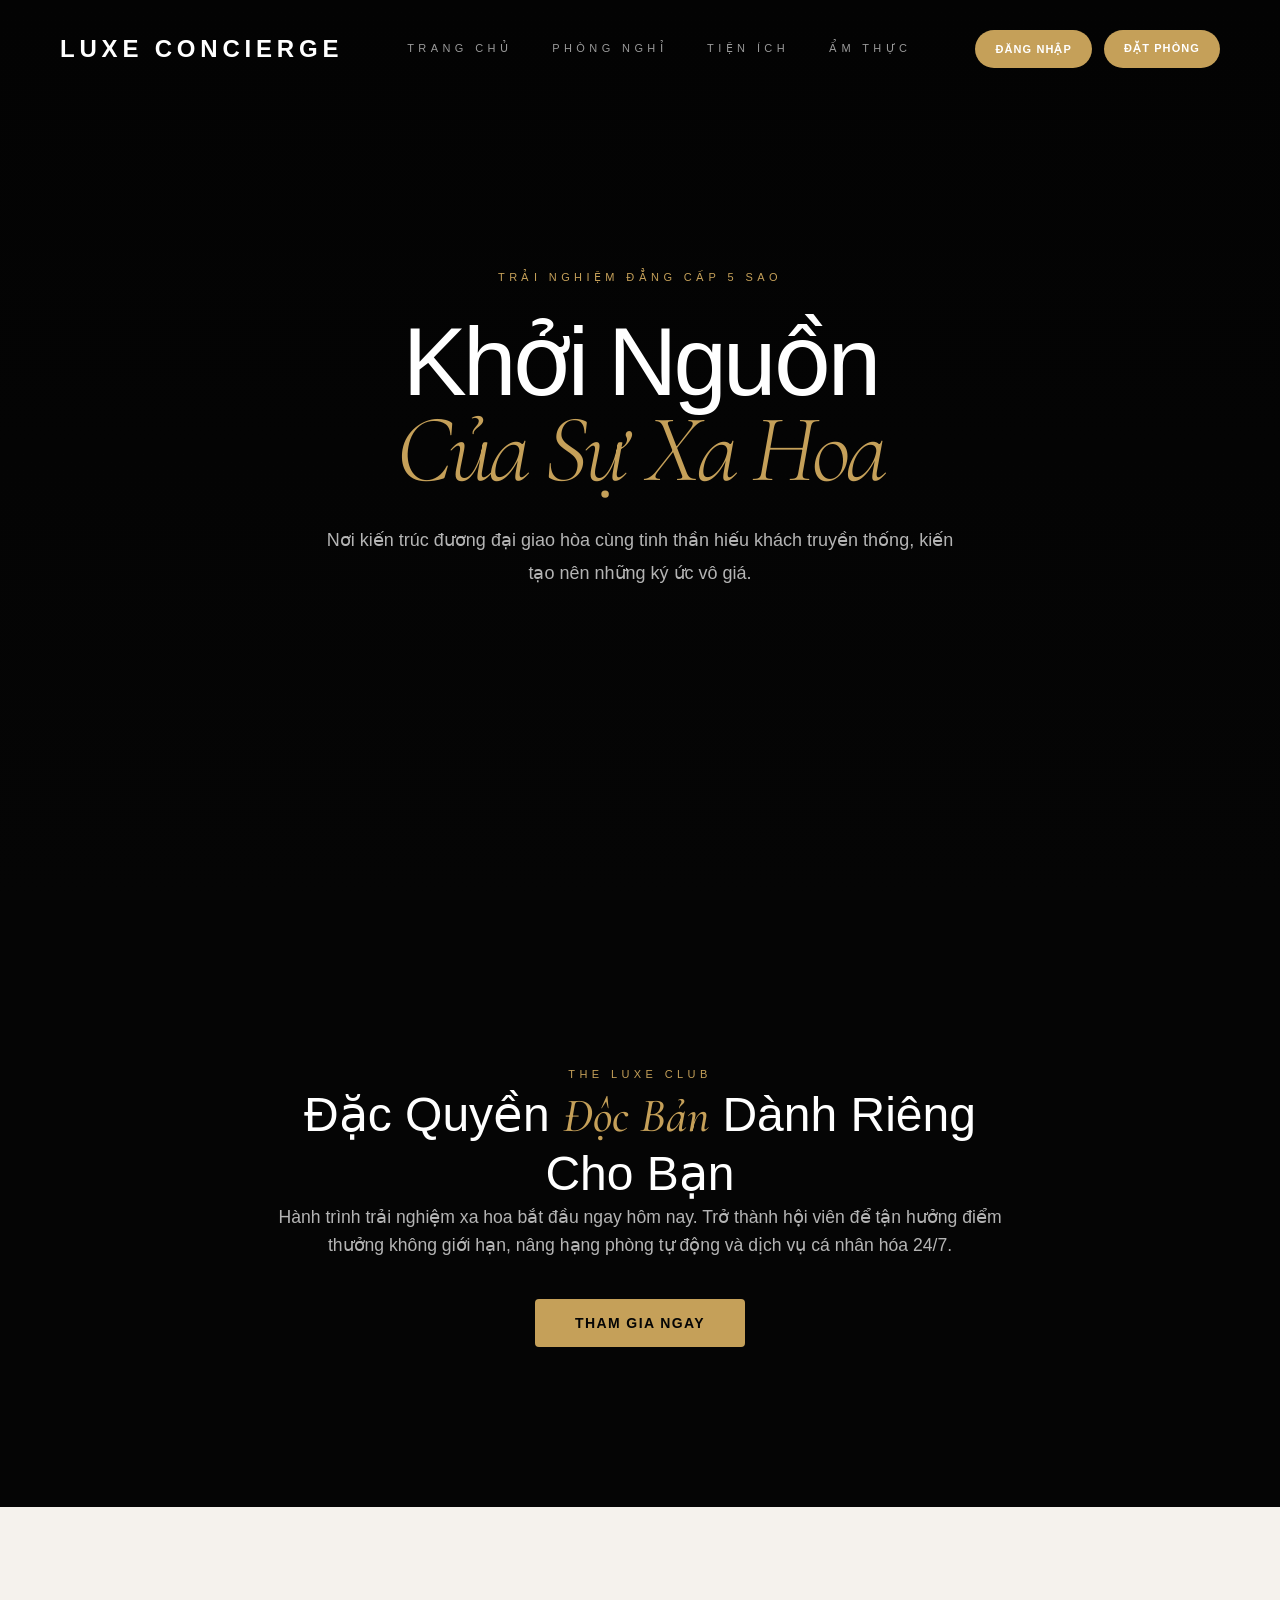
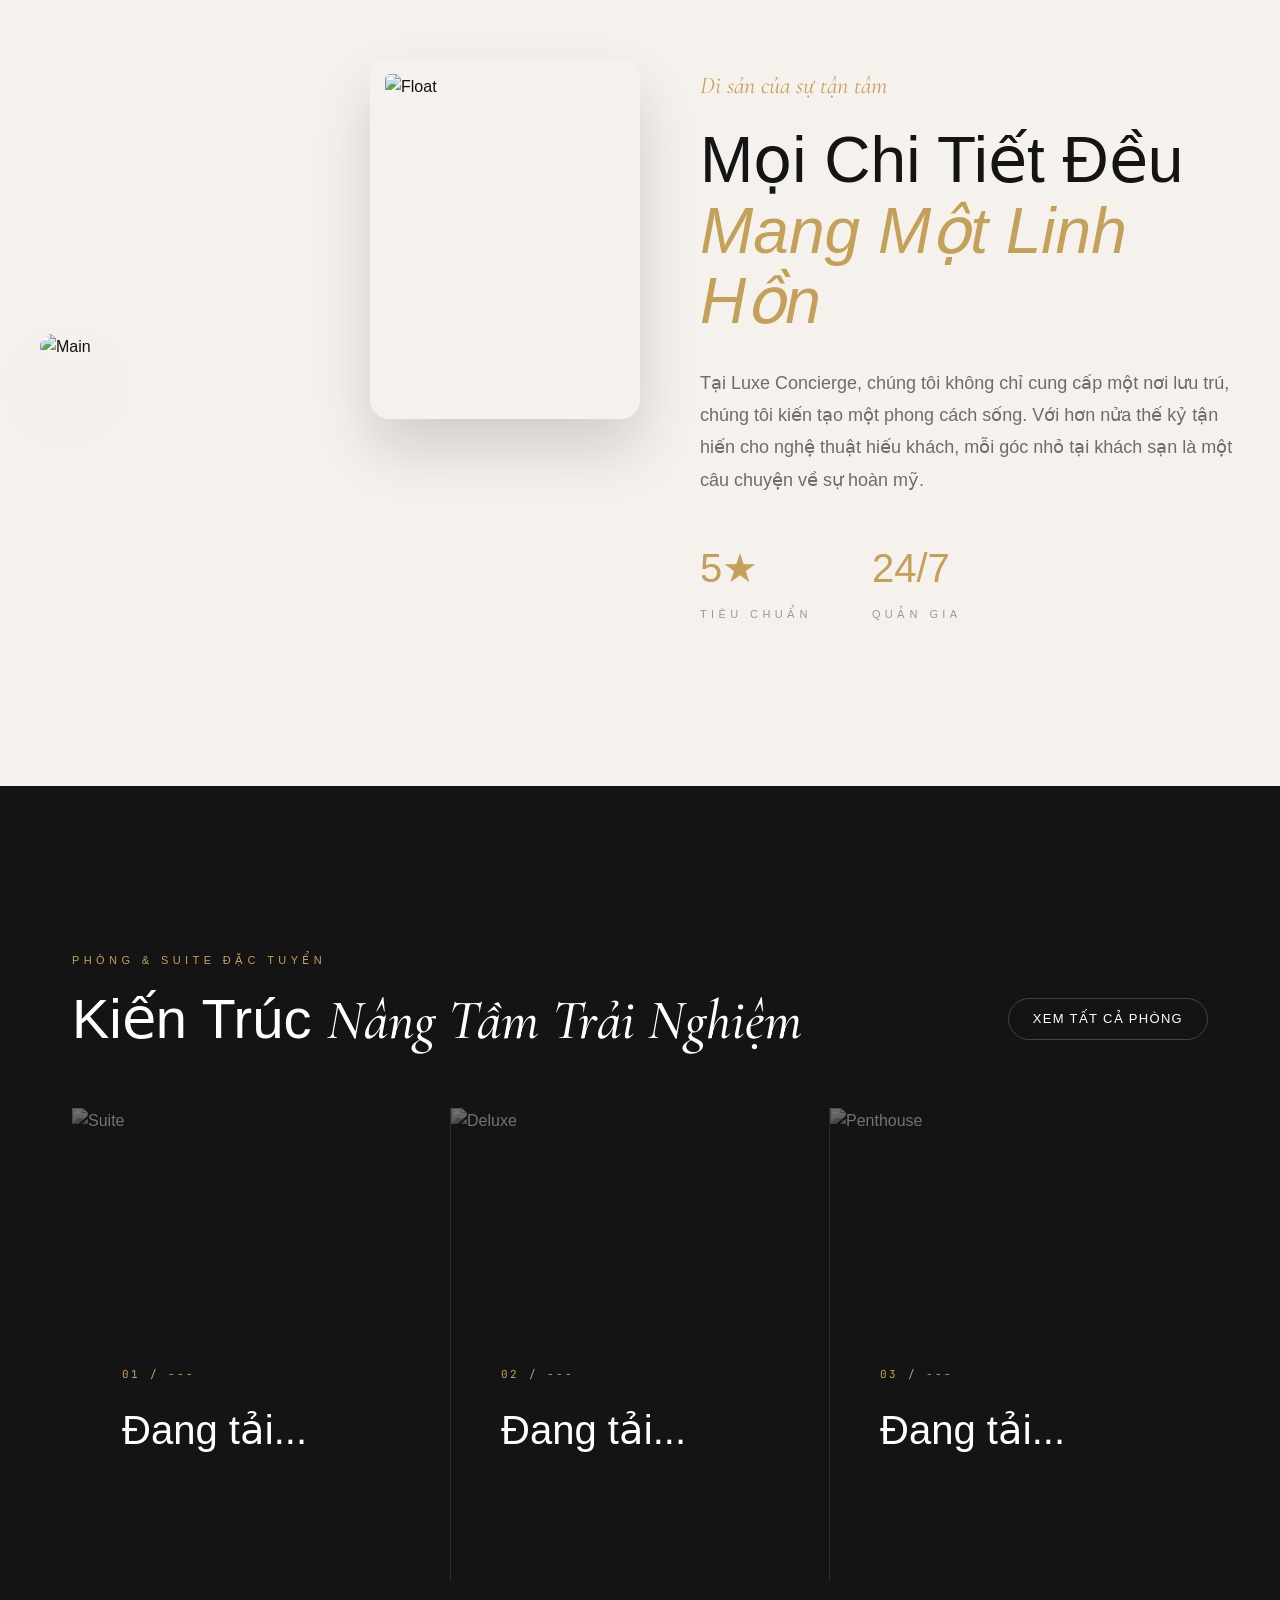
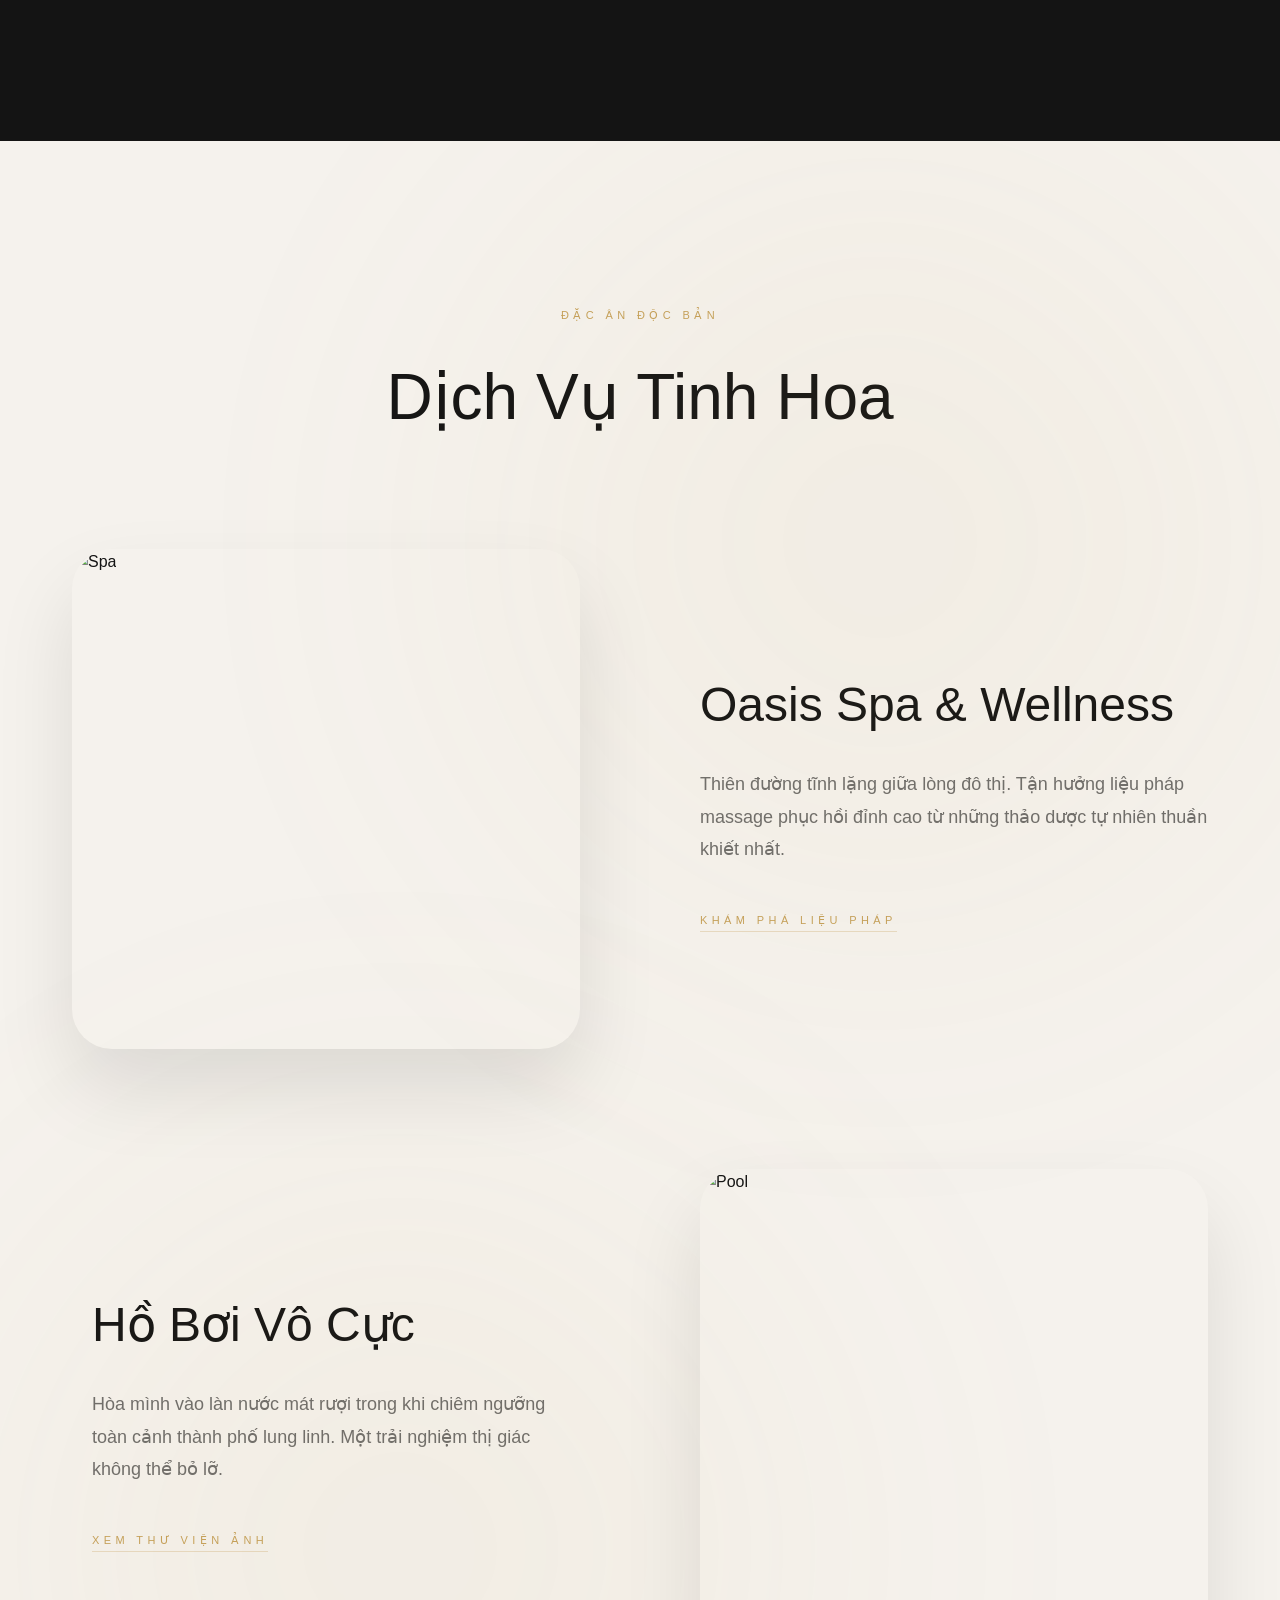
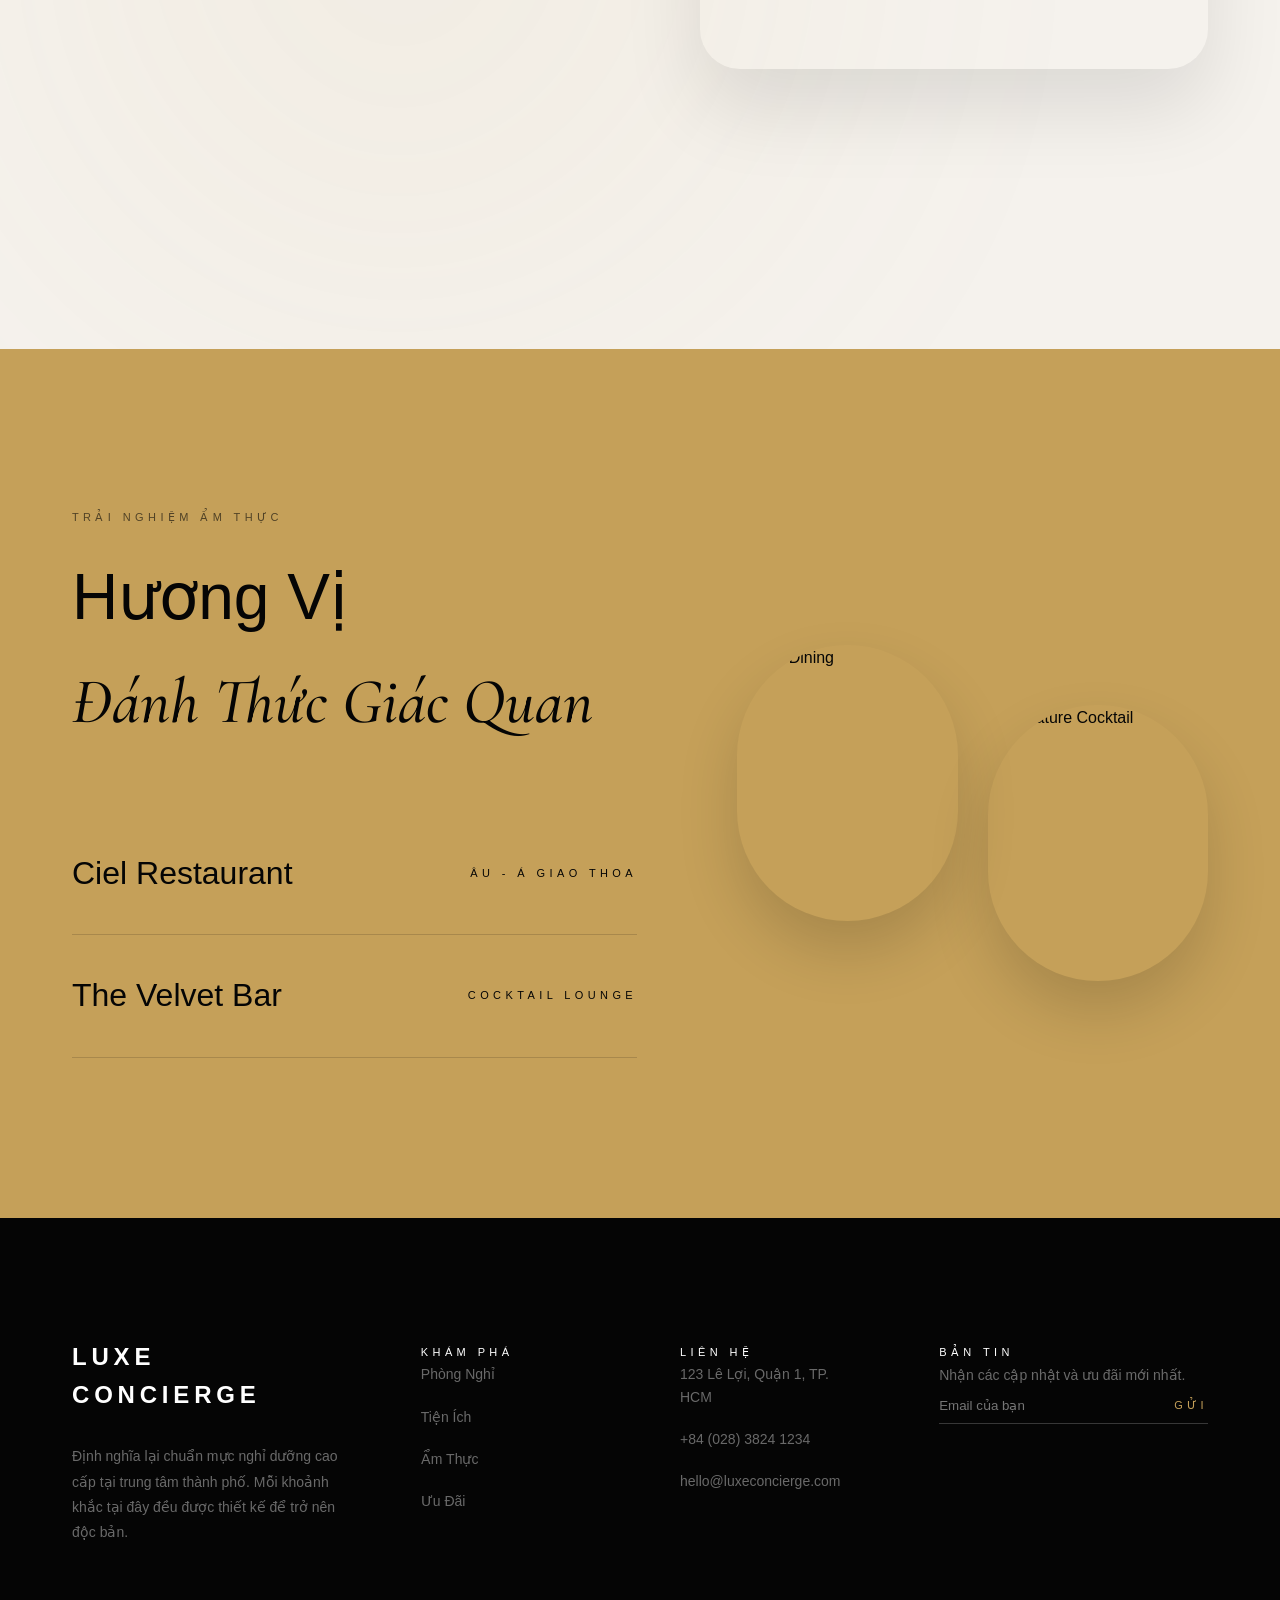
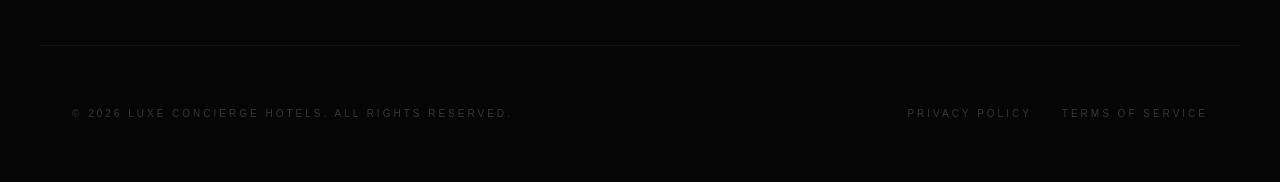
==== commit 7f7eab50: "Add authentication and booking hub functionality - Implemented BookingHub for real-time booking noti" ====
--- a/frontend/index.html
+++ b/frontend/index.html
@@ -19,79 +19,22 @@
         <a href="#amenities" class="navbar__link small-caps">Tiện Ích</a>
         <a href="#dining" class="navbar__link small-caps">Ẩm Thực</a>
       </div>
-      <div
-        class="navbar__actions"
-        style="display: flex; gap: 12px; align-items: center"
-      >
-        <button
-          onclick="openLoginModal()"
-          class="small-caps"
-          style="
-            background: var(--c-gold);
-            border: none;
-            color: white;
-            padding: 0 20px;
-            height: 38px;
-            border-radius: 30px;
-            font-weight: 600;
-            font-size: 11px;
-            text-decoration: none;
-            transition: background 0.3s;
-            cursor: pointer;
-            display: inline-flex;
-            align-items: center;
-            justify-content: center;
-            box-sizing: border-box;
-          "
-        >
-          ĐĂNG NHẬP
-        </button>
-        <a
-          href="room-ai.html"
-          class="nav-pill"
-          style="
-            background: var(--c-gold);
-            border: none;
-            color: white;
-            padding: 0 20px;
-            height: 38px;
-            display: inline-flex;
-            align-items: center;
-            justify-content: center;
-            box-sizing: border-box;
-          "
-          >Đặt phòng ngay</a
-        >
+      <div class="navbar__actions">
+        <button onclick="openLoginModal()" class="nav-pill nav-pill-primary">ĐĂNG NHẬP</button>
+        <a href="room-ai.html" class="nav-pill nav-pill-primary">ĐẶT PHÒNG</a>
       </div>
     </nav>
 
     <section id="home" class="hero">
       <div class="hero__slideshow">
-        <img
-          src="https://images.unsplash.com/photo-1566665797739-1674de7a421a?w=1920&q=80"
-          class="hero__slide"
-          style="animation-delay: 0s"
-          alt="Luxe 1"
-        />
-        <img
-          src="https://images.unsplash.com/photo-1582719478250-c89cae4dc85b?w=1920&q=80"
-          class="hero__slide"
-          style="animation-delay: 5s"
-          alt="Luxe 2"
-        />
-        <img
-          src="https://images.unsplash.com/photo-1542314831-068cd1dbfeeb?w=1920&q=80"
-          class="hero__slide"
-          style="animation-delay: 10s"
-          alt="Luxe 3"
-        />
+        <img src="https://images.unsplash.com/photo-1566665797739-1674de7a421a?w=1920&q=80" class="hero__slide slide-delay-0" alt="Luxe 1" />
+        <img src="https://images.unsplash.com/photo-1582719478250-c89cae4dc85b?w=1920&q=80" class="hero__slide slide-delay-5" alt="Luxe 2" />
+        <img src="https://images.unsplash.com/photo-1542314831-068cd1dbfeeb?w=1920&q=80" class="hero__slide slide-delay-10" alt="Luxe 3" />
       </div>
       <div class="hero__overlay"></div>
 
       <div class="hero__content">
-        <span class="small-caps" style="color: var(--c-gold)"
-          >Trải Nghiệm Đẳng Cấp 5 Sao</span
-        >
+        <span class="small-caps gold">Trải Nghiệm Đẳng Cấp 5 Sao</span>
         <h1 class="hero__title">
           Khởi Nguồn <br />
           <span class="serif italic gold">Của Sự Xa Hoa</span>
@@ -100,90 +43,15 @@
           Nơi kiến trúc đương đại giao hòa cùng tinh thần hiếu khách truyền
           thống, kiến tạo nên những ký ức vô giá.
         </p>
-
-        <div class="booking-bar">
-          <div class="booking-bar__item">
-            <label class="booking-bar__label">Nhận phòng</label>
-            <input type="date" id="indexCheckIn" />
-          </div>
-          <div class="booking-bar__item">
-            <label class="booking-bar__label">Trả phòng</label>
-            <input type="date" id="indexCheckOut" />
-          </div>
-          <div class="booking-bar__item">
-            <label class="booking-bar__label">Phòng & Khách</label>
-            <select>
-              <option>2 Người, 1 Phòng</option>
-              <option>1 Người, 1 Phòng</option>
-              <option>Gia đình</option>
-            </select>
-          </div>
-          <div class="booking-bar__item">
-            <button
-              class="btn-find"
-              style="
-                width: 100%;
-                height: 50px;
-                font-size: 13px;
-                font-weight: 700;
-              "
-              onclick="window.location.href = 'room-ai.html'"
-            >
-              Kiểm tra phòng
-            </button>
-          </div>
-        </div>
-      </div>
-    </section>
-
-    <section
-      class="section-padding"
-      style="
-        background-color: var(--c-luxury-black, #050505);
-        color: white;
-        text-align: center;
-      "
-    >
-      <div class="container" style="max-width: 800px; margin: 0 auto">
-        <span
-          class="small-caps gold"
-          style="display: block; margin-bottom: 16px"
-          >The Luxe Club</span
-        >
-        <h2 style="font-size: 3rem; margin-top: 0; line-height: 1.2">
-          Đặc Quyền <span class="serif italic gold">Độc Bản</span> Dành Riêng
-          Cho Bạn
-        </h2>
-        <p
-          style="
-            color: rgba(255, 255, 255, 0.7);
-            margin-bottom: 40px;
-            font-size: 1.1rem;
-            line-height: 1.6;
-          "
-        >
-          Hành trình trải nghiệm xa hoa bắt đầu ngay hôm nay. Trở thành hội viên
-          để tận hưởng điểm thưởng không giới hạn, nâng hạng phòng tự động và
-          dịch vụ cá nhân hóa 24/7.
-        </p>
-        <button
-          class="nav-pill"
-          style="
-            border: none;
-            background: var(--c-gold);
-            color: var(--c-luxury-black, #050505);
-            padding: 16px 40px;
-            font-size: 14px;
-            font-weight: 700;
-            border-radius: 4px;
-            cursor: pointer;
-            display: inline-block;
-            transition: opacity 0.3s;
-          "
-          onclick="openRegisterModal()"
-        >
-          THAM GIA NGAY
-        </button>
+      </div>
+    </section>
+
+    <section class="section-padding section--dark">
+      <div class="container container--narrow">
+        <span class="small-caps gold">The Luxe Club</span>
+        <h2 class="hero-heading-large">Đặc Quyền <span class="serif italic gold">Độc Bản</span> Dành Riêng Cho Bạn</h2>
+        <p class="lead-text">Hành trình trải nghiệm xa hoa bắt đầu ngay hôm nay. Trở thành hội viên để tận hưởng điểm thưởng không giới hạn, nâng hạng phòng tự động và dịch vụ cá nhân hóa 24/7.</p>
+        <button class="nav-pill nav-pill-join" onclick="openRegisterModal()">THAM GIA NGAY</button>
       </div>
     </section>
 
@@ -196,17 +64,13 @@
             alt="Main"
           />
           <img
-            src="https://images.unsplash.com/photo-1551882547-ff40c0d129df?w=500&q=80"
+            src="https://images.unsplash.com/photo-1618773928121-c32242e63f39?w=800&q=80"
             class="story__img-float"
             alt="Float"
           />
         </div>
         <div class="story__content">
-          <span
-            class="gold serif italic"
-            style="font-size: 1.5rem; display: block; margin-bottom: 20px"
-            >Di sản của sự tận tâm</span
-          >
+          <span class="gold serif italic story__lead">Di sản của sự tận tâm</span>
           <h2>
             Mọi Chi Tiết Đều <br />
             <span class="gold italic">Mang Một Linh Hồn</span>
@@ -217,30 +81,14 @@
             cho nghệ thuật hiếu khách, mỗi góc nhỏ tại khách sạn là một câu
             chuyện về sự hoàn mỹ.
           </p>
-          <div style="display: flex; gap: 60px">
+          <div class="stats-row">
             <div class="stat">
-              <span
-                class="gold"
-                style="
-                  font-family: var(--f-display);
-                  font-size: 2.5rem;
-                  display: block;
-                "
-                >5★</span
-              >
-              <span class="small-caps" style="opacity: 0.4">Tiêu chuẩn</span>
+              <span class="gold stat__big">5★</span>
+              <span class="small-caps muted">Tiêu chuẩn</span>
             </div>
             <div class="stat">
-              <span
-                class="gold"
-                style="
-                  font-family: var(--f-display);
-                  font-size: 2.5rem;
-                  display: block;
-                "
-                >24/7</span
-              >
-              <span class="small-caps" style="opacity: 0.4">Quản gia</span>
+              <span class="gold stat__big">24/7</span>
+              <span class="small-caps muted">Quản gia</span>
             </div>
           </div>
         </div>
@@ -249,34 +97,18 @@
 
     <section id="rooms" class="section-padding rooms-section">
       <div class="container">
-        <div
-          style="
-            display: flex;
-            justify-content: space-between;
-            align-items: flex-end;
-          "
-        >
+        <div class="section-header-row">
           <div>
             <span class="small-caps gold">Phòng & Suite Đặc Tuyển</span>
             <h2
-              style="
-                font-size: 3.5rem;
-                margin-top: 20px;
-                margin-bottom: 0;
-                line-height: 1;
-              "
+              class="rooms__title-large"
             >
               Kiến Trúc <span class="serif italic">Nâng Tầm Trải Nghiệm</span>
             </h2>
           </div>
           <a
             href="room-ai.html"
-            class="nav-pill"
-            style="
-              border-color: rgba(255, 255, 255, 0.2);
-              color: white;
-              margin-bottom: 8px;
-            "
+            class="nav-pill nav-pill-outline"
             >Xem tất cả phòng</a
           >
         </div>
@@ -294,9 +126,8 @@
             <div class="room-card__content">
               <span class="room-card__index" id="roomCard1Type">01 / ---</span>
               <h3 class="room-card__title" id="roomCard1Name">Đang tải...</h3>
-              <div class="room-card__footer" style="justify-content: flex-end">
-                <span style="font-family: var(--f-mono); font-size: 14px" id="roomCard1Price">---</span
-                >
+              <div class="room-card__footer footer--align-end">
+                <span class="room-price" id="roomCard1Price">---</span>
               </div>
             </div>
           </div>
@@ -312,10 +143,9 @@
             />
             <div class="room-card__content">
               <span class="room-card__index" id="roomCard2Type">02 / ---</span>
-              <h3 class="room-card__title" style="white-space: nowrap" id="roomCard2Name">Đang tải...</h3>
-              <div class="room-card__footer" style="justify-content: flex-end">
-                <span style="font-family: var(--f-mono); font-size: 14px" id="roomCard2Price">---</span
-                >
+              <h3 class="room-card__title nowrap" id="roomCard2Name">Đang tải...</h3>
+              <div class="room-card__footer footer--align-end">
+                <span class="room-price" id="roomCard2Price">---</span>
               </div>
             </div>
           </div>
@@ -332,9 +162,8 @@
             <div class="room-card__content">
               <span class="room-card__index" id="roomCard3Type">03 / ---</span>
               <h3 class="room-card__title" id="roomCard3Name">Đang tải...</h3>
-              <div class="room-card__footer" style="justify-content: flex-end">
-                <span style="font-family: var(--f-mono); font-size: 14px" id="roomCard3Price">---</span
-                >
+              <div class="room-card__footer footer--align-end">
+                <span class="room-price" id="roomCard3Price">---</span>
               </div>
             </div>
           </div>
@@ -343,13 +172,13 @@
     </section>
 
     <section id="amenities" class="section-padding amenities-section">
-      <div class="atmosphere-glow" style="top: 0; right: 0"></div>
-      <div class="atmosphere-glow" style="bottom: 0; left: 0"></div>
+      <div class="atmosphere-glow atmosphere-glow--top-right"></div>
+      <div class="atmosphere-glow atmosphere-glow--bottom-left"></div>
 
       <div class="container">
-        <div style="text-align: center; margin-bottom: 100px">
+        <div class="section-intro">
           <span class="small-caps gold">Đặc ân độc bản</span>
-          <h2 style="font-size: 4rem; margin-top: 20px">Dịch Vụ Tinh Hoa</h2>
+          <h2 class="heading-2-xl">Dịch Vụ Tinh Hoa</h2>
         </div>
 
         <div class="amenity-row">
@@ -361,51 +190,31 @@
             />
           </div>
           <div>
-            <h3 style="font-size: 3rem; margin-bottom: 25px">
-              Oasis Spa & Wellness
-            </h3>
+            <h3 class="heading-3-large">Oasis Spa & Wellness</h3>
             <p class="story__desc">
               Thiên đường tĩnh lặng giữa lòng đô thị. Tận hưởng liệu pháp
               massage phục hồi đỉnh cao từ những thảo dược tự nhiên thuần khiết
               nhất.
             </p>
-            <a
-              href="#"
-              class="small-caps gold"
-              style="
-                text-decoration: none;
-                border-bottom: 1px solid rgba(197, 160, 89, 0.3);
-                padding-bottom: 5px;
-              "
-              >Khám phá liệu pháp</a
-            >
-          </div>
-        </div>
-
-        <div class="amenity-row" style="direction: rtl">
-          <div class="amenity__img-wrap" style="direction: ltr">
+            <a href="#" class="small-caps gold underline-muted">Khám phá liệu pháp</a>
+          </div>
+        </div>
+
+        <div class="amenity-row amenity-row--rtl">
+          <div class="amenity__img-wrap amenity__img-wrap--ltr">
             <img
               src="https://images.unsplash.com/photo-1576013551627-0cc20b96c2a7?q=80&w=2070"
               class="amenity__img"
               alt="Pool"
             />
           </div>
-          <div style="direction: ltr; padding-left: 20px">
-            <h3 style="font-size: 3rem; margin-bottom: 25px">Hồ Bơi Vô Cực</h3>
+          <div class="amenity__content--ltr">
+            <h3 class="heading-3-large">Hồ Bơi Vô Cực</h3>
             <p class="story__desc">
               Hòa mình vào làn nước mát rượi trong khi chiêm ngưỡng toàn cảnh
               thành phố lung linh. Một trải nghiệm thị giác không thể bỏ lỡ.
             </p>
-            <a
-              href="#"
-              class="small-caps gold"
-              style="
-                text-decoration: none;
-                border-bottom: 1px solid rgba(197, 160, 89, 0.3);
-                padding-bottom: 5px;
-              "
-              >Xem thư viện ảnh</a
-            >
+            <a href="#" class="small-caps gold underline-muted">Xem thư viện ảnh</a>
           </div>
         </div>
       </div>
@@ -414,16 +223,11 @@
     <section id="dining" class="section-padding dining-section">
       <div class="container dining-grid">
         <div>
-          <span
-            class="small-caps"
-            style="opacity: 0.6; display: block; margin-bottom: 20px"
-            >Trải Nghiệm Ẩm Thực</span
-          >
-          <h2 style="font-size: 4rem; line-height: 1.1">
-            Hương Vị <br />
+          <span class="small-caps dining__subtitle">Trải Nghiệm Ẩm Thực</span>
+          <h2 class="heading-2-xl">Hương Vị <br />
             <span class="serif italic">Đánh Thức Giác Quan</span>
           </h2>
-          <div style="margin-top: 60px">
+          <div class="dining__list">
             <div class="dining__list-item">
               <h4>Ciel Restaurant</h4>
               <span class="small-caps">Âu - Á Giao Thoa</span>
@@ -441,7 +245,7 @@
             alt="Fine Dining"
           />
           <img
-            src="https://images.unsplash.com/photo-1550966842-30cae0108ecf?w=800&q=80"
+            src="https://images.unsplash.com/photo-1550966842-30cae0108ecdsef?w=800&q=80"
             class="dining__img"
             alt="Signature Cocktail"
           />
@@ -452,13 +256,8 @@
     <footer class="footer">
       <div class="container footer-grid">
         <div>
-          <div class="navbar__logo logo" style="margin-bottom: 30px">
-            LUXE CONCIERGE
-          </div>
-          <p style="opacity: 0.4; font-size: 14px; line-height: 1.8">
-            Định nghĩa lại chuẩn mực nghỉ dưỡng cao cấp tại trung tâm thành phố.
-            Mỗi khoảnh khắc tại đây đều được thiết kế để trở nên độc bản.
-          </p>
+          <div class="navbar__logo logo logo--footer">LUXE CONCIERGE</div>
+          <p class="footer__desc">Định nghĩa lại chuẩn mực nghỉ dưỡng cao cấp tại trung tâm thành phố. Mỗi khoảnh khắc tại đây đều được thiết kế để trở nên độc bản.</p>
         </div>
         <div>
           <span class="small-caps footer__heading">Khám phá</span>
@@ -479,629 +278,96 @@
         </div>
         <div>
           <span class="small-caps footer__heading">Bản tin</span>
-          <p style="opacity: 0.4; font-size: 14px; margin-bottom: 20px">
-            Nhận các cập nhật và ưu đãi mới nhất.
-          </p>
-          <div
-            style="
-              border-bottom: 1px solid rgba(255, 255, 255, 0.2);
-              padding: 10px 0;
-              display: flex;
-              justify-content: space-between;
-            "
-          >
-            <input
-              type="email"
-              placeholder="Email của bạn"
-              style="
-                background: transparent;
-                border: none;
-                color: white;
-                outline: none;
-                flex: 1;
-              "
-            />
-            <button
-              class="small-caps gold"
-              style="background: transparent; border: none; cursor: pointer"
-            >
-              Gửi
-            </button>
+          <p class="footer__desc">Nhận các cập nhật và ưu đãi mới nhất.</p>
+          <div class="newsletter-row">
+            <input type="email" placeholder="Email của bạn" class="newsletter-input" />
+            <button class="small-caps gold btn-transparent">Gửi</button>
           </div>
         </div>
       </div>
       <div class="container footer__bottom">
         <span>&copy; <span id="copyrightYear">---</span> Luxe Concierge Hotels. All rights reserved.</span>
-        <div style="display: flex; gap: 30px">
-          <a href="#" style="color: inherit; text-decoration: none"
-            >Privacy Policy</a
-          >
-          <a href="#" style="color: inherit; text-decoration: none"
-            >Terms of Service</a
-          >
+        <div class="footer__links-row">
+          <a href="#" class="footer__link-inline">Privacy Policy</a>
+          <a href="#" class="footer__link-inline">Terms of Service</a>
         </div>
       </div>
     </footer>
 
-    <div
-      id="registerModal"
-      style="
-        position: fixed;
-        top: 0;
-        left: 0;
-        width: 100%;
-        height: 100%;
-        background: rgba(0, 0, 0, 0.8);
-        backdrop-filter: blur(5px);
-        display: none;
-        align-items: center;
-        justify-content: center;
-        z-index: 9999;
-      "
-    >
-      <div
-        style="
-          background: var(--c-light, #fafafa);
-          width: 100%;
-          max-width: 450px;
-          padding: 40px;
-          border-radius: 8px;
-          position: relative;
-          color: #1a1a1a;
-        "
-      >
-        <button
-          onclick="closeRegisterModal()"
-          style="
-            position: absolute;
-            top: 20px;
-            right: 20px;
-            background: none;
-            border: none;
-            font-size: 24px;
-            cursor: pointer;
-            color: #666;
-          "
-        >
-          &times;
-        </button>
-
-        <div style="text-align: center; margin-bottom: 30px">
-          <h3 class="serif italic gold" style="font-size: 2rem; margin: 0">
-            Luxe Concierge
-          </h3>
-          <p style="color: #666; margin-top: 5px; font-size: 14px">
-            Đăng ký để tận hưởng đặc quyền
-          </p>
+    <div id="registerModal" class="modal-overlay">
+      <div class="modal__box">
+        <button onclick="closeRegisterModal()" class="modal__close-btn">&times;</button>
+
+        <div class="modal__header">
+          <h3 class="serif italic gold modal__title">Luxe Concierge</h3>
+          <p class="modal__subtitle">Đăng ký để tận hưởng đặc quyền</p>
         </div>
 
         <form onsubmit="handleRegister(event)">
-          <div style="margin-bottom: 16px; text-align: left">
-            <label
-              style="
-                display: block;
-                font-size: 13px;
-                font-weight: 600;
-                color: #666;
-                margin-bottom: 8px;
-              "
-              >Họ và tên</label
-            >
-            <input
-              type="text"
-              id="regName"
-              placeholder="Nguyễn Văn A"
-              required
-              style="
-                width: 100%;
-                padding: 12px 16px;
-                border: 1px solid #ddd;
-                border-radius: 4px;
-                box-sizing: border-box;
-                font-family: &quot;Inter&quot;, sans-serif;
-              "
-            />
-          </div>
-          <div style="margin-bottom: 16px; text-align: left">
-            <label
-              style="
-                display: block;
-                font-size: 13px;
-                font-weight: 600;
-                color: #666;
-                margin-bottom: 8px;
-              "
-              >Địa chỉ Email</label
-            >
-            <input
-              type="email"
-              id="regEmail"
-              placeholder="email@example.com"
-              required
-              style="
-                width: 100%;
-                padding: 12px 16px;
-                border: 1px solid #ddd;
-                border-radius: 4px;
-                box-sizing: border-box;
-                font-family: &quot;Inter&quot;, sans-serif;
-              "
-            />
-          </div>
-          <div style="margin-bottom: 16px; text-align: left">
-            <label
-              style="
-                display: block;
-                font-size: 13px;
-                font-weight: 600;
-                color: #666;
-                margin-bottom: 8px;
-              "
-              >Số điện thoại</label
-            >
-            <input
-              type="tel"
-              id="regPhone"
-              placeholder="0912345678"
-              required
-              style="
-                width: 100%;
-                padding: 12px 16px;
-                border: 1px solid #ddd;
-                border-radius: 4px;
-                box-sizing: border-box;
-                font-family: &quot;Inter&quot;, sans-serif;
-              "
-            />
-          </div>
-          <div style="margin-bottom: 24px; text-align: left">
-            <label
-              style="
-                display: block;
-                font-size: 13px;
-                font-weight: 600;
-                color: #666;
-                margin-bottom: 8px;
-              "
-              >Mật khẩu</label
-            >
-            <div style="position: relative">
-              <input
-                type="password"
-                id="regPassword"
-                placeholder="••••••••"
-                required
-                style="
-                  width: 100%;
-                  padding: 12px 16px;
-                  border: 1px solid #ddd;
-                  border-radius: 4px;
-                  box-sizing: border-box;
-                  font-family: &quot;Inter&quot;, sans-serif;
-                "
-              />
-              <button
-                type="button"
-                onclick="togglePassword('regPassword')"
-                style="
-                  position: absolute;
-                  right: 12px;
-                  top: 12px;
-                  background: none;
-                  border: none;
-                  cursor: pointer;
-                  color: #999;
-                  padding: 0;
-                "
-              >
-                <svg
-                  width="20"
-                  height="20"
-                  viewBox="0 0 24 24"
-                  fill="none"
-                  stroke="currentColor"
-                  stroke-width="2"
-                  stroke-linecap="round"
-                  stroke-linejoin="round"
-                >
+          <div class="form-row">
+            <label class="form-label">Họ và tên</label>
+            <input type="text" id="regName" placeholder="Nguyễn Văn A" required class="form-input" />
+          </div>
+          <div class="form-row">
+            <label class="form-label">Địa chỉ Email</label>
+            <input type="email" id="regEmail" placeholder="email@example.com" required class="form-input" />
+          </div>
+          <div class="form-row">
+            <label class="form-label">Số điện thoại</label>
+            <input type="tel" id="regPhone" placeholder="0912345678" required class="form-input" />
+          </div>
+          <div class="form-row">
+            <label class="form-label">Mật khẩu</label>
+            <div class="input-with-button">
+              <input type="password" id="regPassword" placeholder="••••••••" required class="form-input" />
+              <button type="button" onclick="togglePassword('regPassword')" class="password-toggle-btn">
+                <svg width="20" height="20" viewBox="0 0 24 24" fill="none" stroke="currentColor" stroke-width="2" stroke-linecap="round" stroke-linejoin="round">
                   <path d="M1 12s4-8 11-8 11 8 11 8-4 8-11 8-11-8-11-8z"></path>
                   <circle cx="12" cy="12" r="3"></circle>
                 </svg>
               </button>
             </div>
           </div>
-          <button
-            type="submit"
-            id="btnRegSubmit"
-            style="
-              width: 100%;
-              background: var(--c-luxury-black, #050505);
-              color: var(--c-gold, #c5a059);
-              padding: 14px;
-              border: none;
-              border-radius: 4px;
-              font-weight: 600;
-              font-size: 14px;
-              cursor: pointer;
-              text-transform: uppercase;
-              letter-spacing: 1px;
-              transition: opacity 0.2s;
-            "
-          >
-            Đăng ký
-          </button>
-          <div
-            id="regErrorMsg"
-            style="
-              color: #ef4444;
-              font-size: 13px;
-              margin-top: 12px;
-              text-align: center;
-              display: none;
-            "
-          >
-            Email hoặc mật khẩu không chính xác.
-          </div>
-          <div
-            style="
-              text-align: center;
-              margin-top: 16px;
-              font-size: 13px;
-              color: #666;
-            "
-          >
-            Đã có tài khoản?
-            <a
-              href="javascript:void(0)"
-              onclick="switchToLogin()"
-              style="
-                color: var(--c-gold, #c5a059);
-                font-weight: 600;
-                text-decoration: none;
-              "
-              >Đăng nhập</a
-            >
-          </div>
+          <button type="submit" id="btnRegSubmit" class="modal-submit-btn">Đăng ký</button>
+          <div id="regErrorMsg" class="error-msg">Email hoặc mật khẩu không chính xác.</div>
+          <div class="modal-note">Đã có tài khoản? <a href="javascript:void(0)" onclick="switchToLogin()" class="link-highlight">Đăng nhập</a></div>
         </form>
       </div>
     </div>
 
-    <div
-      id="loginModal"
-      style="
-        position: fixed;
-        top: 0;
-        left: 0;
-        width: 100%;
-        height: 100%;
-        background: rgba(0, 0, 0, 0.8);
-        backdrop-filter: blur(5px);
-        display: none;
-        align-items: center;
-        justify-content: center;
-        z-index: 9999;
-      "
-    >
-      <div
-        style="
-          background: var(--c-light, #fafafa);
-          width: 100%;
-          max-width: 450px;
-          padding: 40px;
-          border-radius: 8px;
-          position: relative;
-          color: #1a1a1a;
-        "
-      >
-        <button
-          onclick="closeLoginModal()"
-          style="
-            position: absolute;
-            top: 20px;
-            right: 20px;
-            background: none;
-            border: none;
-            font-size: 24px;
-            cursor: pointer;
-            color: #666;
-          "
-        >
-          &times;
-        </button>
-
-        <div style="text-align: center; margin-bottom: 30px">
-          <h3 class="serif italic gold" style="font-size: 2rem; margin: 0">
-            Luxe Concierge
-          </h3>
-          <p style="color: #666; margin-top: 5px; font-size: 14px">
-            Đăng nhập không gian làm việc
-          </p>
+    <div id="loginModal" class="modal-overlay">
+      <div class="modal__box">
+        <button onclick="closeLoginModal()" class="modal__close-btn">&times;</button>
+
+        <div class="modal__header">
+          <h3 class="serif italic gold modal__title">Luxe Concierge</h3>
+          <p class="modal__subtitle">Đăng nhập không gian làm việc</p>
         </div>
 
         <form onsubmit="handleLogin(event)">
-          <div style="margin-bottom: 16px; text-align: left">
-            <label
-              style="
-                display: block;
-                font-size: 13px;
-                font-weight: 600;
-                color: #666;
-                margin-bottom: 8px;
-              "
-              >Email đăng nhập</label
-            >
-            <input
-              type="email"
-              id="loginEmail"
-              placeholder="Nhập email"
-              required
-              value=""
-              style="
-                width: 100%;
-                padding: 12px 16px;
-                border: 1px solid #ddd;
-                border-radius: 4px;
-                box-sizing: border-box;
-                font-family: &quot;Inter&quot;, sans-serif;
-              "
-            />
-          </div>
-          <div style="margin-bottom: 24px; text-align: left">
-            <label
-              style="
-                display: block;
-                font-size: 13px;
-                font-weight: 600;
-                color: #666;
-                margin-bottom: 8px;
-              "
-              >Mật khẩu</label
-            >
-            <div style="position: relative">
-              <input
-                type="password"
-                id="loginPassword"
-                placeholder="••••••••"
-                required
-                value=""
-                style="
-                  width: 100%;
-                  padding: 12px 16px;
-                  border: 1px solid #ddd;
-                  border-radius: 4px;
-                  box-sizing: border-box;
-                  font-family: &quot;Inter&quot;, sans-serif;
-                "
-              />
-              <button
-                type="button"
-                onclick="togglePassword('loginPassword')"
-                style="
-                  position: absolute;
-                  right: 12px;
-                  top: 12px;
-                  background: none;
-                  border: none;
-                  cursor: pointer;
-                  color: #999;
-                  padding: 0;
-                "
-              >
-                <svg
-                  width="20"
-                  height="20"
-                  viewBox="0 0 24 24"
-                  fill="none"
-                  stroke="currentColor"
-                  stroke-width="2"
-                  stroke-linecap="round"
-                  stroke-linejoin="round"
-                >
+          <div class="form-row">
+            <label class="form-label">Email đăng nhập</label>
+            <input type="email" id="loginEmail" placeholder="Nhập email" required value="" class="form-input" />
+          </div>
+          <div class="form-row">
+            <label class="form-label">Mật khẩu</label>
+            <div class="input-with-button">
+              <input type="password" id="loginPassword" placeholder="••••••••" required value="" class="form-input" />
+              <button type="button" onclick="togglePassword('loginPassword')" class="password-toggle-btn">
+                <svg width="20" height="20" viewBox="0 0 24 24" fill="none" stroke="currentColor" stroke-width="2" stroke-linecap="round" stroke-linejoin="round">
                   <path d="M1 12s4-8 11-8 11 8 11 8-4 8-11 8-11-8-11-8z"></path>
                   <circle cx="12" cy="12" r="3"></circle>
                 </svg>
               </button>
             </div>
           </div>
-          <button
-            type="submit"
-            id="btnLoginSubmit"
-            style="
-              width: 100%;
-              background: var(--c-luxury-black, #050505);
-              color: var(--c-gold, #c5a059);
-              padding: 14px;
-              border: none;
-              border-radius: 4px;
-              font-weight: 600;
-              font-size: 14px;
-              cursor: pointer;
-              text-transform: uppercase;
-              letter-spacing: 1px;
-              transition: opacity 0.2s;
-            "
-          >
-            Đăng nhập
-          </button>
-          <div
-            id="loginErrorMsg"
-            style="
-              color: #ef4444;
-              font-size: 13px;
-              margin-top: 12px;
-              text-align: center;
-              display: none;
-            "
-          >
-            Email hoặc mật khẩu không chính xác.
-          </div>
-          <div
-            style="
-              text-align: center;
-              margin-top: 16px;
-              font-size: 13px;
-              color: #666;
-            "
-          >
-            Chưa là hội viên?
-            <a
-              href="javascript:void(0)"
-              onclick="switchToRegister()"
-              style="
-                color: var(--c-gold, #c5a059);
-                font-weight: 600;
-                text-decoration: none;
-              "
-              >Đăng ký</a
-            >
-          </div>
+          <button type="submit" id="btnLoginSubmit" class="modal-submit-btn">Đăng nhập</button>
+          <div id="loginErrorMsg" class="error-msg">Email hoặc mật khẩu không chính xác.</div>
+          <div class="modal-note">Chưa là hội viên? <a href="javascript:void(0)" onclick="switchToRegister()" class="link-highlight">Đăng ký</a></div>
         </form>
       </div>
     </div>
-    <script>
-      function togglePassword(inputId) {
-        const input = document.getElementById(inputId);
-        if (input.type === "password") {
-          input.type = "text";
-        } else {
-          input.type = "password";
-        }
-      }
-
-      function switchToLogin() {
-        closeRegisterModal();
-        openLoginModal();
-      }
-
-      function switchToRegister() {
-        closeLoginModal();
-        openRegisterModal();
-      }
-
-      function openRegisterModal() {
-        document.getElementById("registerModal").style.display = "flex";
-      }
-      function closeRegisterModal() {
-        document.getElementById("registerModal").style.display = "none";
-      }
-      async function handleRegister(e) {
-        e.preventDefault();
-        const name = document.getElementById("regName").value;
-        const email = document.getElementById("regEmail").value;
-        const phone = document.getElementById("regPhone").value;
-        const pass = document.getElementById("regPassword").value;
-
-        const errorMsg = document.getElementById("regErrorMsg");
-        const btn = document.getElementById("btnRegSubmit");
-
-        btn.innerText = "Đang đăng ký...";
-        btn.style.opacity = "0.7";
-
-        try {
-          const response = await fetch(
-            "https://localhost:7082/api/Auth/register",
-            {
-              method: "POST",
-              headers: {
-                "Content-Type": "application/json",
-              },
-              body: JSON.stringify({
-                fullName: name,
-                email: email,
-                phone: phone,
-                password: pass,
-              }),
-            },
-          );
-          const data = await response.json();
-          if (!response.ok) {
-            throw new Error(data.message || "Đăng ký thất bại. Vui lòng thử lại.");
-          }
-      
-          if (window.AppCore && typeof window.AppCore.toast === "function") {
-            window.AppCore.toast("Đăng ký thành công! Vui lòng đăng nhập để tiếp tục.");
-          }
-
-          setTimeout(() => {
-            closeRegisterModal();
-            openLoginModal();
-          }, 700);
-
-        } catch (error) {
-          errorMsg.innerText = error.message;
-          errorMsg.style.display = "block";
-        } finally {
-          btn.innerText = "Đăng ký";
-          btn.style.opacity = "1";
-        }
-      }
-
-      function openLoginModal() {
-        document.getElementById("loginModal").style.display = "flex";
-        document.getElementById("loginErrorMsg").style.display = "none";
-      }
-      function closeLoginModal() {
-        document.getElementById("loginModal").style.display = "none";
-      }
-
-      async function handleLogin(e) {
-        e.preventDefault();
-
-        const email = document.getElementById("loginEmail").value;
-        const pass = document.getElementById("loginPassword").value;
-        const errorMsg = document.getElementById("loginErrorMsg");
-        const btn = document.getElementById("btnLoginSubmit");
-
-        errorMsg.style.display = "none";
-        btn.innerText = "Đang đăng nhập...";
-        btn.style.opacity = "0.7";
-        btn.disabled = true;
-
-        try {
-          const response = await fetch(
-            "https://localhost:7082/api/Auth/login",
-            {
-              method: "POST",
-              headers: {
-                "Content-Type": "application/json",
-              },
-              body: JSON.stringify({
-                email: email,
-                password: pass,
-              }),
-            },
-          );
-
-          const data = await response.json();
-
-          if (!response.ok) {
-            throw new Error(data.message || "Đăng nhập thất bại. Vui lòng kiểm tra lại thông tin.");
-          }
-          if (window.AppCore && typeof window.AppCore.toast === "function") {
-            window.AppCore.toast("Đăng nhập thành công!");
-          }
-
-          localStorage.setItem("token", data.token);
-          localStorage.setItem("userEmail", email);
-          window.location.replace("dashboard.html");
-        } catch (error) {
-          errorMsg.innerText = error.message;
-          errorMsg.style.display = "block";
-        } finally {
-          btn.innerText = "Đăng nhập";
-          btn.style.opacity = "1";
-          btn.disabled = false;
-        }
-      }
-
-      window.addEventListener("scroll", () => {
-        const nav = document.getElementById("navbar");
-        if (window.scrollY > 50) {
-          nav.classList.add("scrolled");
-        } else {
-          nav.classList.remove("scrolled");
-        }
-      });
-    </script>
+    <script src="js/auth.js"></script>
+    <script src="js/home.js"></script>
   </body>
 </html>
--- a/frontend/css/main.css
+++ b/frontend/css/main.css
@@ -1,4 +1,4 @@
-/* Luxe Concierge - Luxury Vanilla CSS Theme (Final Clean Version) */
+
 @import url('https://fonts.googleapis.com/css2?family=Montserrat:wght@300;400;500;600;700&family=Cormorant+Garamond:ital,wght@0,300;0,400;0,500;0,600;0,700;1,400&family=Playfair+Display:ital,wght@0,400;0,500;0,600;0,700;1,400&family=JetBrains+Mono:wght@400;500&display=swap');
 @import url('https://fonts.googleapis.com/css2?family=Material+Symbols+Outlined:opsz,wght,FILL,GRAD@20..48,100..700,0..1,-50..200');
 
@@ -21,6 +21,318 @@
     --transition: all 0.5s cubic-bezier(0.4, 0, 0.2, 1);
 }
 
+.admin-sidebar-brand {
+    display: flex;
+    align-items: center;
+    gap: 12px;
+    padding: 0 16px 40px;
+}
+
+.admin-sidebar-brand__badge {
+    width: 28px;
+    height: 28px;
+    background: var(--dash-accent);
+    border-radius: 6px;
+    display: flex;
+    align-items: center;
+    justify-content: center;
+    color: white;
+    font-weight: 900;
+    font-size: 14px;
+}
+
+.admin-sidebar-brand__text {
+    font-weight: 700;
+    font-size: 16px;
+    letter-spacing: -0.02em;
+    color: white;
+}
+
+.sidebar-item--logout {
+    color: #FF4444;
+}
+
+.admin-page-header {
+    display: flex;
+    justify-content: space-between;
+    align-items: center;
+    margin-bottom: 48px;
+}
+
+.admin-page-header--lg {
+    margin-bottom: 64px;
+}
+
+.admin-page-title {
+    font-size: 32px;
+    font-weight: 700;
+    letter-spacing: -0.02em;
+    margin-bottom: 0;
+}
+
+.admin-page-title--dark {
+    color: #050505;
+}
+
+.admin-btn-primary {
+    background: var(--c-blue);
+    color: white;
+}
+
+.admin-btn-icon {
+    font-size: 18px;
+    margin-right: 6px;
+    vertical-align: middle;
+}
+
+.admin-search-icon {
+    color: var(--dash-muted);
+}
+
+.admin-filter-select {
+    outline: none;
+}
+
+.admin-card-reset {
+    padding: 0;
+    overflow: hidden;
+}
+
+.admin-card-spacing-lg {
+    margin-bottom: 64px;
+}
+
+.admin-table-head-row {
+    background: var(--dash-bg);
+}
+
+.admin-table-head-cell--left-24 {
+    padding-left: 24px;
+}
+
+.admin-table-head-cell--right-24 {
+    text-align: right;
+    padding-right: 24px;
+}
+
+.admin-table-head-cell--left-32 {
+    padding-left: 32px;
+}
+
+.admin-table-head-cell--right-32 {
+    text-align: right;
+    padding-right: 32px;
+}
+
+.admin-table-footer {
+    display: flex;
+    justify-content: space-between;
+    align-items: center;
+    background: var(--dash-bg);
+    border-top: 1px solid var(--dash-border);
+}
+
+.admin-table-footer--md {
+    padding: 16px 24px;
+    border-bottom-left-radius: 16px;
+    border-bottom-right-radius: 16px;
+}
+
+.admin-table-footer--lg {
+    padding: 16px 32px;
+    border-bottom-left-radius: 20px;
+    border-bottom-right-radius: 20px;
+}
+
+.admin-table-summary {
+    font-size: 13px;
+    color: var(--dash-muted);
+    margin: 0;
+}
+
+.admin-table-actions {
+    display: flex;
+    gap: 8px;
+}
+
+.admin-table-pager-btn {
+    font-size: 13px;
+    height: 32px;
+    padding: 0 12px;
+    border-radius: 6px;
+    border-color: #E2E8F0;
+}
+
+.admin-table-page-info {
+    display: inline-flex;
+    align-items: center;
+    font-size: 13px;
+    color: var(--dash-muted);
+    padding: 0 4px;
+}
+
+.admin-modal-title-row {
+    display: flex;
+    justify-content: space-between;
+    align-items: center;
+}
+
+.admin-modal-title {
+    font-size: 20px;
+    font-weight: 700;
+}
+
+.admin-modal-close {
+    cursor: pointer;
+    opacity: 0.5;
+}
+
+.admin-grid-two-col {
+    display: grid;
+    grid-template-columns: 1fr 1fr;
+    gap: 20px;
+}
+
+.admin-grid-two-col--compact {
+    gap: 16px;
+}
+
+.admin-form-actions {
+    display: flex;
+    gap: 12px;
+    margin-top: 40px;
+}
+
+.admin-form-submit {
+    flex: 1;
+    background: var(--dash-accent);
+    color: white;
+    border: none;
+    height: 46px;
+    justify-content: center;
+}
+
+.admin-form-cancel {
+    flex: 1;
+    height: 46px;
+    justify-content: center;
+}
+
+.admin-stat-value--green {
+    color: #0d7350;
+}
+
+.admin-stat-value--red {
+    color: #ef4444;
+}
+
+.admin-stat-value--blue {
+    color: #2563eb;
+}
+
+.admin-delete-card {
+    max-width: 400px;
+    text-align: center;
+    position: relative;
+}
+
+.admin-delete-card--fixed {
+    width: 400px;
+    border-radius: 24px;
+}
+
+.admin-delete-icon-wrap {
+    width: 48px;
+    height: 48px;
+    background: #fee2e2;
+    color: #ef4444;
+    border-radius: 50%;
+    display: flex;
+    align-items: center;
+    justify-content: center;
+    margin: 0 auto 20px;
+}
+
+.admin-delete-icon-wrap--success {
+    width: 64px;
+    height: 64px;
+    background: #e7f3ef;
+    color: #0d7350;
+    margin-bottom: 24px;
+}
+
+.admin-delete-icon {
+    font-size: 48px;
+    color: #ef4444;
+    margin-bottom: 20px;
+}
+
+.admin-delete-icon--sm {
+    font-size: 28px;
+}
+
+.admin-delete-icon--success {
+    font-size: 32px;
+    margin-bottom: 0;
+    color: inherit;
+}
+
+.admin-delete-title {
+    font-size: 18px;
+    font-weight: 700;
+    margin-bottom: 12px;
+}
+
+.admin-delete-text {
+    color: var(--dash-muted);
+    font-size: 14px;
+    margin-bottom: 30px;
+}
+
+.admin-delete-text--wide {
+    line-height: 1.6;
+    margin-bottom: 32px;
+}
+
+.admin-delete-actions {
+    display: flex;
+    gap: 12px;
+}
+
+.admin-delete-confirm {
+    background: #ef4444;
+    color: white;
+    border: none;
+    height: 46px;
+    flex: 1;
+    justify-content: center;
+}
+
+.admin-delete-cancel {
+    flex: 1;
+    height: 46px;
+    justify-content: center;
+}
+
+.admin-note-muted {
+    font-size: 14px;
+    color: var(--dash-muted);
+}
+
+.admin-note-muted--mt4 {
+    margin-top: 4px;
+}
+
+.admin-pill-success {
+    background: #e7f3ef;
+    color: #0d7350;
+}
+
+.admin-pill-info {
+    background: #f2f9ff;
+    color: #097fe8;
+}
+
 * {
     margin: 0;
     padding: 0;
@@ -33,7 +345,7 @@
 
 body {
     font-family: var(--f-sans);
-    font-size: 16px; /* Default within 19px limit */
+    font-size: 16px; 
     background-color: var(--c-luxury-paper);
     color: var(--c-luxury-ink);
     line-height: 1.6;
@@ -49,7 +361,7 @@
 .italic { font-style: italic; }
 .gold { color: var(--c-gold); }
 
-/* ======== COMPONENTS ======== */
+
 
 .small-caps {
     font-size: 11px;
@@ -73,13 +385,31 @@
     display: inline-block;
 }
 
+.nav-pill.nav-pill-primary {
+  background: var(--c-gold);
+  border: none;
+  color: white;
+  padding: 0 20px;
+  height: 38px;
+  border-radius: 30px;
+  font-weight: 600;
+  font-size: 11px;
+  text-decoration: none;
+  transition: background 0.3s;
+  cursor: pointer;
+  display: inline-flex;
+  align-items: center;
+  justify-content: center;
+  box-sizing: border-box;
+}
+
 .glass-surface {
     background: rgba(255, 255, 255, 0.05);
     backdrop-filter: blur(30px);
     border: 1px solid rgba(255, 255, 255, 0.1);
 }
 
-/* ======== LAYOUT ======== */
+
 
 .container {
     max-width: 1200px;
@@ -91,7 +421,7 @@
     padding: 10rem 0;
 }
 
-/* ======== NAVBAR ======== */
+
 
 .navbar {
     position: fixed;
@@ -117,7 +447,7 @@
     font-weight: 700;
     letter-spacing: 0.2em;
     font-size: 1.5rem;
-    color: white; /* Always white over hero or dark scroll */
+    color: white; 
 }
 
 .navbar__links {
@@ -152,7 +482,7 @@
     border-color: rgba(255, 255, 255, 0.3);
 }
 
-/* ======== HERO ======== */
+
 
 .hero {
     height: 100vh;
@@ -293,7 +623,7 @@
     background: var(--c-gold-light);
 }
 
-/* ======== STORY ======== */
+
 
 .story-grid {
     display: grid;
@@ -341,7 +671,7 @@
     line-height: 1.8;
 }
 
-/* ======== ROOMS GRID ======== */
+
 
 .rooms-section {
     background: var(--c-luxury-ink);
@@ -419,7 +749,7 @@
     transform: translateY(0);
 }
 
-/* ======== AMENITIES ======== */
+
 
 .amenities-section {
     position: relative;
@@ -463,7 +793,7 @@
     transform: scale(1.05);
 }
 
-/* ======== DINING ======== */
+
 
 .dining-section {
     background: var(--c-gold);
@@ -509,7 +839,7 @@
     transform: translateY(60px);
 }
 
-/* ======== FORMS ======== */
+
 
 .luxury-input {
     background: white;
@@ -538,7 +868,7 @@
     margin-bottom: 8px;
 }
 
-/* ======== LISTING & AI ======== */
+
 
 .curated-badge {
     background: var(--c-gold);
@@ -588,7 +918,7 @@
     cursor: not-allowed;
 }
 
-/* ======== ROOM CARD PUB (LISTING) ======== */
+
 
 .room-card-pub {
     background: white;
@@ -662,14 +992,14 @@
     color: white;
 }
 
-/* Aliases for JS compatibility */
+
 :root {
     --color-gold: var(--c-gold);
     --color-on-surface: var(--c-luxury-ink);
     --font-serif: var(--f-serif);
 }
 
-/* ======== DASHBOARD & ADMIN LUXURY ======== */
+
 
 .admin-layout {
     display: grid;
@@ -791,7 +1121,7 @@
     color: white;
 }
 
-/* ======== NOTION DESIGN SYSTEM (INSPIRED) ======== */
+
 
 :root {
     --notion-black: rgba(0, 0, 0, 0.95);
@@ -806,12 +1136,12 @@
 }
 
 .notion-font {
-    font-family: var(--f-sans); /* SF Pro Text */
+    font-family: var(--f-sans); 
     color: var(--notion-black);
 }
 
 .notion-h1, .notion-h2, .notion-h3 {
-    font-family: var(--f-display); /* SF Pro Display */
+    font-family: var(--f-display); 
 }
 
 .notion-h1 {
@@ -901,7 +1231,7 @@
     align-items: center;
 }
 
-/* ======== FOOTER ======== */
+
 
 .footer {
     background: var(--c-luxury-black);
@@ -945,7 +1275,7 @@
     letter-spacing: 0.3em;
 }
 
-/* ======== NOTION FILTERS & SEARCH ======== */
+
 .notion-search-bar {
     background: white;
     border: 1px solid var(--dash-border);
@@ -1046,7 +1376,7 @@
         font-size: 1.8rem !important;
     }
     
-    /* Fix the header flex row to wrap on mobile for sections */
+    
     section .container > div[style*="display: flex"] {
         flex-direction: column !important;
         align-items: flex-start !important;
@@ -1054,7 +1384,7 @@
     }
 }
 
-/* ======== ADMIN LAYOUT MOBILE RESPONSIVE ======== */
+
 @media (max-width: 1024px) {
     .admin-layout {
         grid-template-columns: 200px 1fr !important;
@@ -1140,7 +1470,7 @@
         box-sizing: border-box;
     }
     
-    /* Tables */
+    
     .notion-table-container, .table-container, .table-responsive, [style*="overflow-x: auto"] {
         overflow-x: auto !important;
         -webkit-overflow-scrolling: touch !important;
@@ -1150,7 +1480,7 @@
         min-width: 700px !important;
     }
     
-    /* Specific overrides */
+    
     #aiGridContainer {
         display: flex !important;
         flex-direction: column !important;
@@ -1183,7 +1513,7 @@
         gap: 12px !important;
     }
     
-    /* Forms inside cards */
+    
     form > div[style*="display: grid"] {
         display: flex !important;
         flex-direction: column !important;
@@ -1193,7 +1523,7 @@
         width: 100% !important;
     }
     
-    /* Navbar override */
+    
     .navbar {
         flex-direction: column !important;
         padding: 16px 20px !important;
@@ -1204,7 +1534,7 @@
         justify-content: space-between !important;
     }
     
-    /* Modals */
+    
     .notion-modal, .modal-content, .login-box {
         width: 95% !important;
         padding: 24px !important;
@@ -1216,14 +1546,14 @@
         padding: 4px 8px !important;
     }
     
-    /* Room / Service Grids */
+    
     .services-grid, .luxe-stat-grid {
         display: flex !important;
         flex-direction: column !important;
     }
 }
 
-/* ======== MOBILE HARDENING (APR-2026) ======== */
+
 @media (max-width: 768px) {
     html, body {
         overflow-x: hidden;
@@ -1369,7 +1699,7 @@
     }
 }
 
-/* ======== ADMIN SIDEBAR DRAWER (MOBILE) ======== */
+
 .mobile-menu-toggle,
 .mobile-sidebar-backdrop {
     display: none;
--- a/frontend/css/index.css
+++ b/frontend/css/index.css
@@ -1,13 +1,325 @@
-    input:focus, select:focus, textarea:focus {
-      outline: none !important;
-      border-color: var(--c-gold, #c5a059) !important;
-    }
-  
-
-/* Page-specific responsive: index */
+input:focus,
+select:focus,
+textarea:focus {
+  outline: none !important;
+  border-color: var(--c-gold, #c5a059) !important;
+}
+
+
 @media (max-width: 768px) {
-  #loginModal .login-box, #registerModal .login-box { width: 100% !important; max-width: 100% !important; }
+  #loginModal .login-box,
+  #registerModal .login-box {
+    width: 100% !important;
+    max-width: 100% !important;
+  }
 }
 @media (max-width: 480px) {
-  #loginErrorMsg { font-size: 12px; }
-}
+  #loginErrorMsg {
+    font-size: 12px;
+  }
+}
+
+
+.navbar__actions {
+  display: flex;
+  gap: 12px;
+  align-items: center;
+}
+.nav-pill.nav-pill-primary {
+  background: var(--c-gold);
+  border: none;
+  color: white;
+  padding: 0 20px;
+  height: 38px;
+  border-radius: 30px;
+  font-weight: 600;
+  font-size: 11px;
+  text-decoration: none;
+  transition: background 0.3s;
+  cursor: pointer;
+  display: inline-flex;
+  align-items: center;
+  justify-content: center;
+  box-sizing: border-box;
+}
+.nav-pill.nav-pill-outline {
+  border-color: rgba(255, 255, 255, 0.2);
+  color: white;
+  margin-bottom: 8px;
+}
+.nav-pill.nav-pill-join {
+  border: none;
+  background: var(--c-gold);
+  color: var(--c-luxury-black, #050505);
+  padding: 16px 40px;
+  font-size: 14px;
+  font-weight: 700;
+  border-radius: 4px;
+  cursor: pointer;
+  display: inline-block;
+  transition: opacity 0.3s;
+}
+.slide-delay-0 {
+  animation-delay: 0s;
+}
+.slide-delay-5 {
+  animation-delay: 5s;
+}
+.slide-delay-10 {
+  animation-delay: 10s;
+}
+.btn-find--large {
+  width: 100%;
+  height: 50px;
+  font-size: 13px;
+  font-weight: 700;
+}
+.section--dark {
+  background-color: var(--c-luxury-black, #050505);
+  color: white;
+  text-align: center;
+}
+.container--narrow {
+  max-width: 800px;
+  margin: 0 auto;
+}
+.hero-heading-large {
+  font-size: 3rem;
+  margin-top: 0;
+  line-height: 1.2;
+}
+.lead-text {
+  color: rgba(255, 255, 255, 0.7);
+  margin-bottom: 40px;
+  font-size: 1.1rem;
+  line-height: 1.6;
+}
+.story__lead {
+  font-size: 1.5rem;
+  display: block;
+  margin-bottom: 20px;
+}
+.stats-row {
+  display: flex;
+  gap: 60px;
+}
+.stat__big {
+  font-family: var(--f-display);
+  font-size: 2.5rem;
+  display: block;
+}
+.section-header-row {
+  display: flex;
+  justify-content: space-between;
+  align-items: flex-end;
+}
+.rooms__title-large {
+  font-size: 3.5rem;
+  margin-top: 20px;
+  margin-bottom: 0;
+  line-height: 1;
+}
+.nowrap {
+  white-space: nowrap;
+}
+.room-card__footer.footer--align-end {
+  display: flex;
+  justify-content: flex-end;
+}
+.room-price {
+  font-family: var(--f-mono);
+  font-size: 14px;
+}
+.atmosphere-glow--top-right {
+  position: absolute;
+  top: 0;
+  right: 0;
+}
+.atmosphere-glow--bottom-left {
+  position: absolute;
+  bottom: 0;
+  left: 0;
+}
+.section-intro {
+  text-align: center;
+  margin-bottom: 100px;
+}
+.heading-2-xl {
+  font-size: 4rem;
+  margin-top: 20px;
+}
+.heading-3-large {
+  font-size: 3rem;
+  margin-bottom: 25px;
+}
+.underline-muted {
+  text-decoration: none;
+  border-bottom: 1px solid rgba(197, 160, 89, 0.3);
+  padding-bottom: 5px;
+}
+.amenity-row--rtl {
+  direction: rtl;
+}
+.amenity__img-wrap--ltr {
+  direction: ltr;
+}
+.amenity__content--ltr {
+  direction: ltr;
+  padding-left: 20px;
+}
+.dining__subtitle {
+  opacity: 0.6;
+  display: block;
+  margin-bottom: 20px;
+}
+.dining__list {
+  margin-top: 60px;
+}
+.logo--footer {
+  margin-bottom: 30px;
+}
+.footer__desc {
+  opacity: 0.4;
+  font-size: 14px;
+  line-height: 1.8;
+}
+.newsletter-row {
+  border-bottom: 1px solid rgba(255, 255, 255, 0.2);
+  padding: 10px 0;
+  display: flex;
+  justify-content: space-between;
+}
+.newsletter-input {
+  background: transparent;
+  border: none;
+  color: white;
+  outline: none;
+  flex: 1;
+}
+.btn-transparent {
+  background: transparent;
+  border: none;
+  cursor: pointer;
+}
+.footer__links-row {
+  display: flex;
+  gap: 30px;
+}
+.footer__link-inline {
+  color: inherit;
+  text-decoration: none;
+}
+
+
+.modal-overlay {
+  position: fixed;
+  top: 0;
+  left: 0;
+  width: 100%;
+  height: 100%;
+  background: rgba(0, 0, 0, 0.8);
+  backdrop-filter: blur(5px);
+  display: none;
+  align-items: center;
+  justify-content: center;
+  z-index: 9999;
+}
+.modal__box {
+  background: var(--c-light, #fafafa);
+  width: 100%;
+  max-width: 450px;
+  padding: 40px;
+  border-radius: 8px;
+  position: relative;
+  color: #1a1a1a;
+}
+.modal__close-btn {
+  position: absolute;
+  top: 20px;
+  right: 20px;
+  background: none;
+  border: none;
+  font-size: 24px;
+  cursor: pointer;
+  color: #666;
+}
+.modal__header {
+  text-align: center;
+  margin-bottom: 30px;
+}
+.modal__title {
+  font-size: 2rem;
+  margin: 0;
+}
+.modal__subtitle {
+  color: #666;
+  margin-top: 5px;
+  font-size: 14px;
+}
+.form-row {
+  margin-bottom: 16px;
+  text-align: left;
+}
+.form-label {
+  display: block;
+  font-size: 13px;
+  font-weight: 600;
+  color: #666;
+  margin-bottom: 8px;
+}
+.form-input {
+  width: 100%;
+  padding: 12px 16px;
+  border: 1px solid #ddd;
+  border-radius: 4px;
+  box-sizing: border-box;
+  font-family: "Inter", sans-serif;
+}
+.input-with-button {
+  position: relative;
+}
+.password-toggle-btn {
+  position: absolute;
+  right: 12px;
+  top: 12px;
+  background: none;
+  border: none;
+  cursor: pointer;
+  color: #999;
+  padding: 0;
+}
+.modal-submit-btn {
+  width: 100%;
+  background: var(--c-luxury-black, #050505);
+  color: var(--c-gold, #c5a059);
+  padding: 14px;
+  border: none;
+  border-radius: 4px;
+  font-weight: 600;
+  font-size: 14px;
+  cursor: pointer;
+  text-transform: uppercase;
+  letter-spacing: 1px;
+  transition: opacity 0.2s;
+}
+.error-msg {
+  color: #ef4444;
+  font-size: 13px;
+  margin-top: 12px;
+  text-align: center;
+  display: none;
+}
+.modal-note {
+  text-align: center;
+  margin-top: 16px;
+  font-size: 13px;
+  color: #666;
+}
+.link-highlight {
+  color: var(--c-gold, #c5a059);
+  font-weight: 600;
+  text-decoration: none;
+}
+.small-caps.muted {
+  opacity: 0.4;
+}
